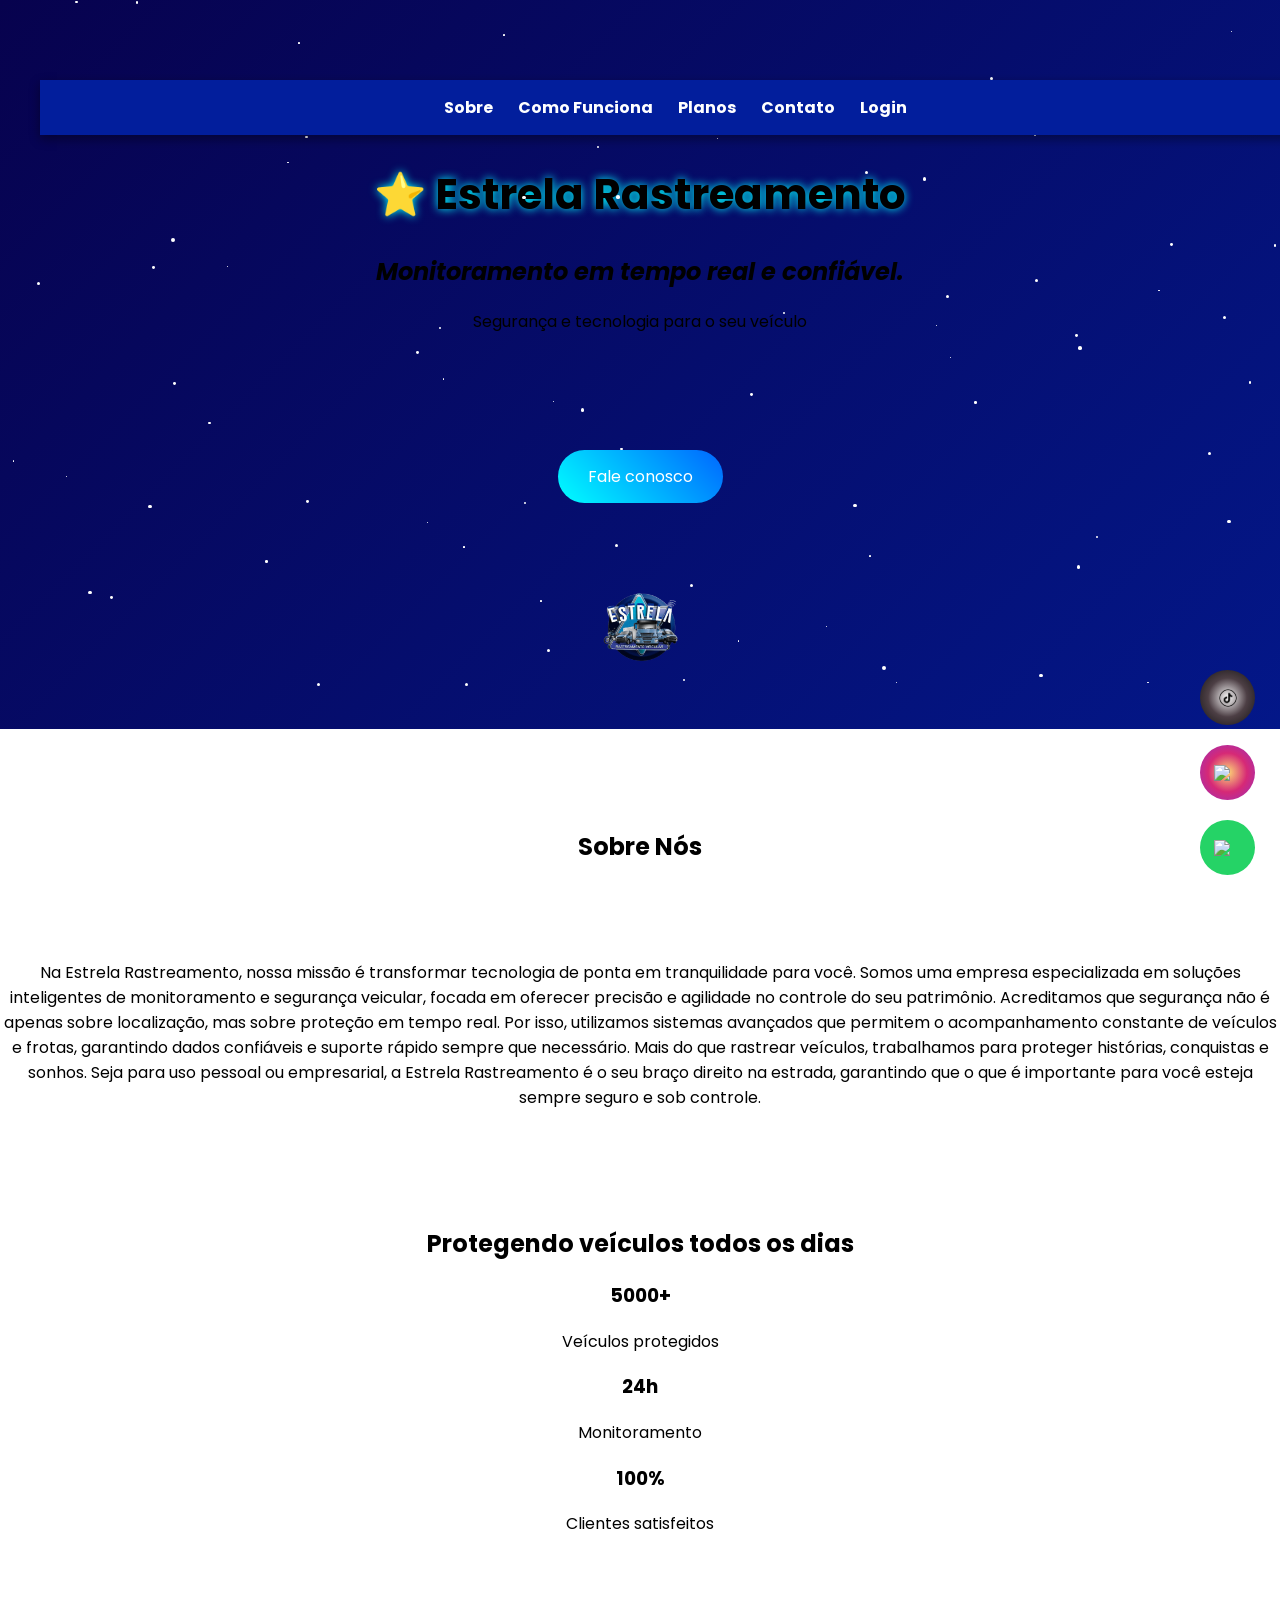
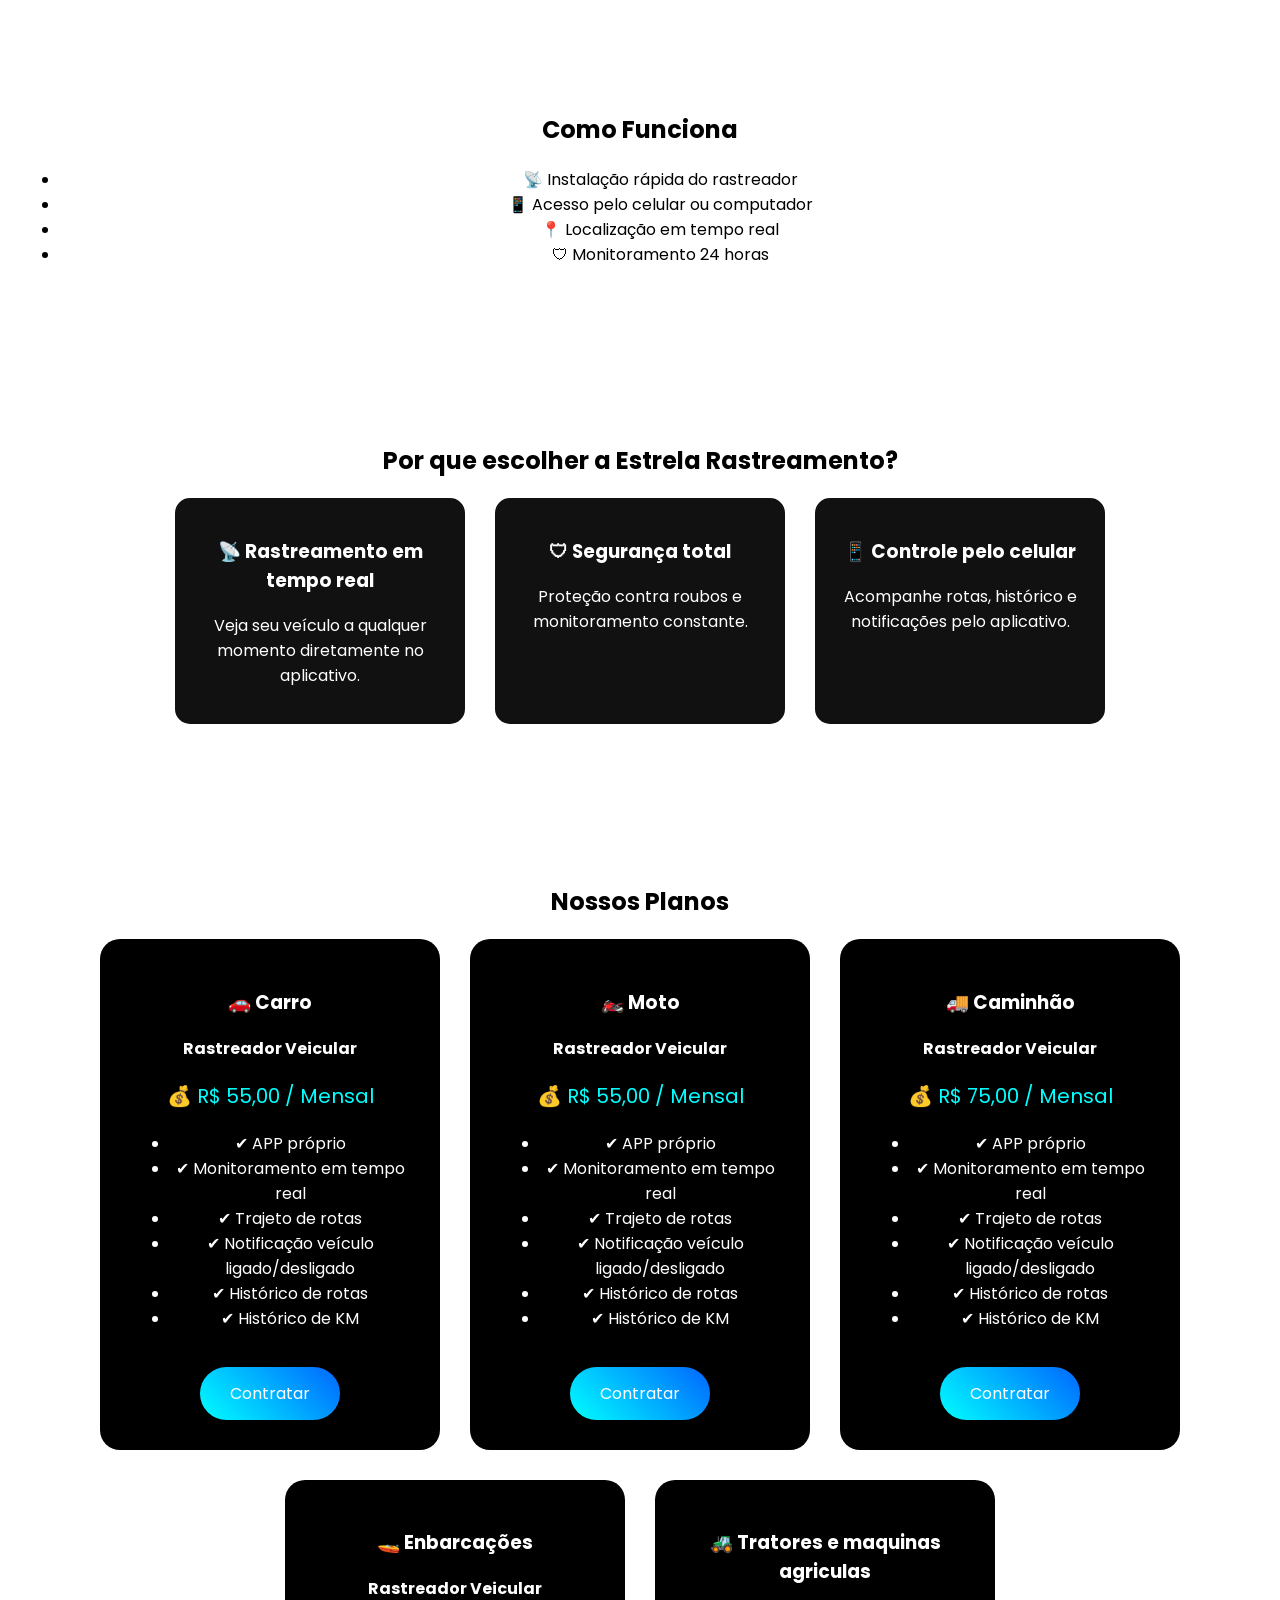
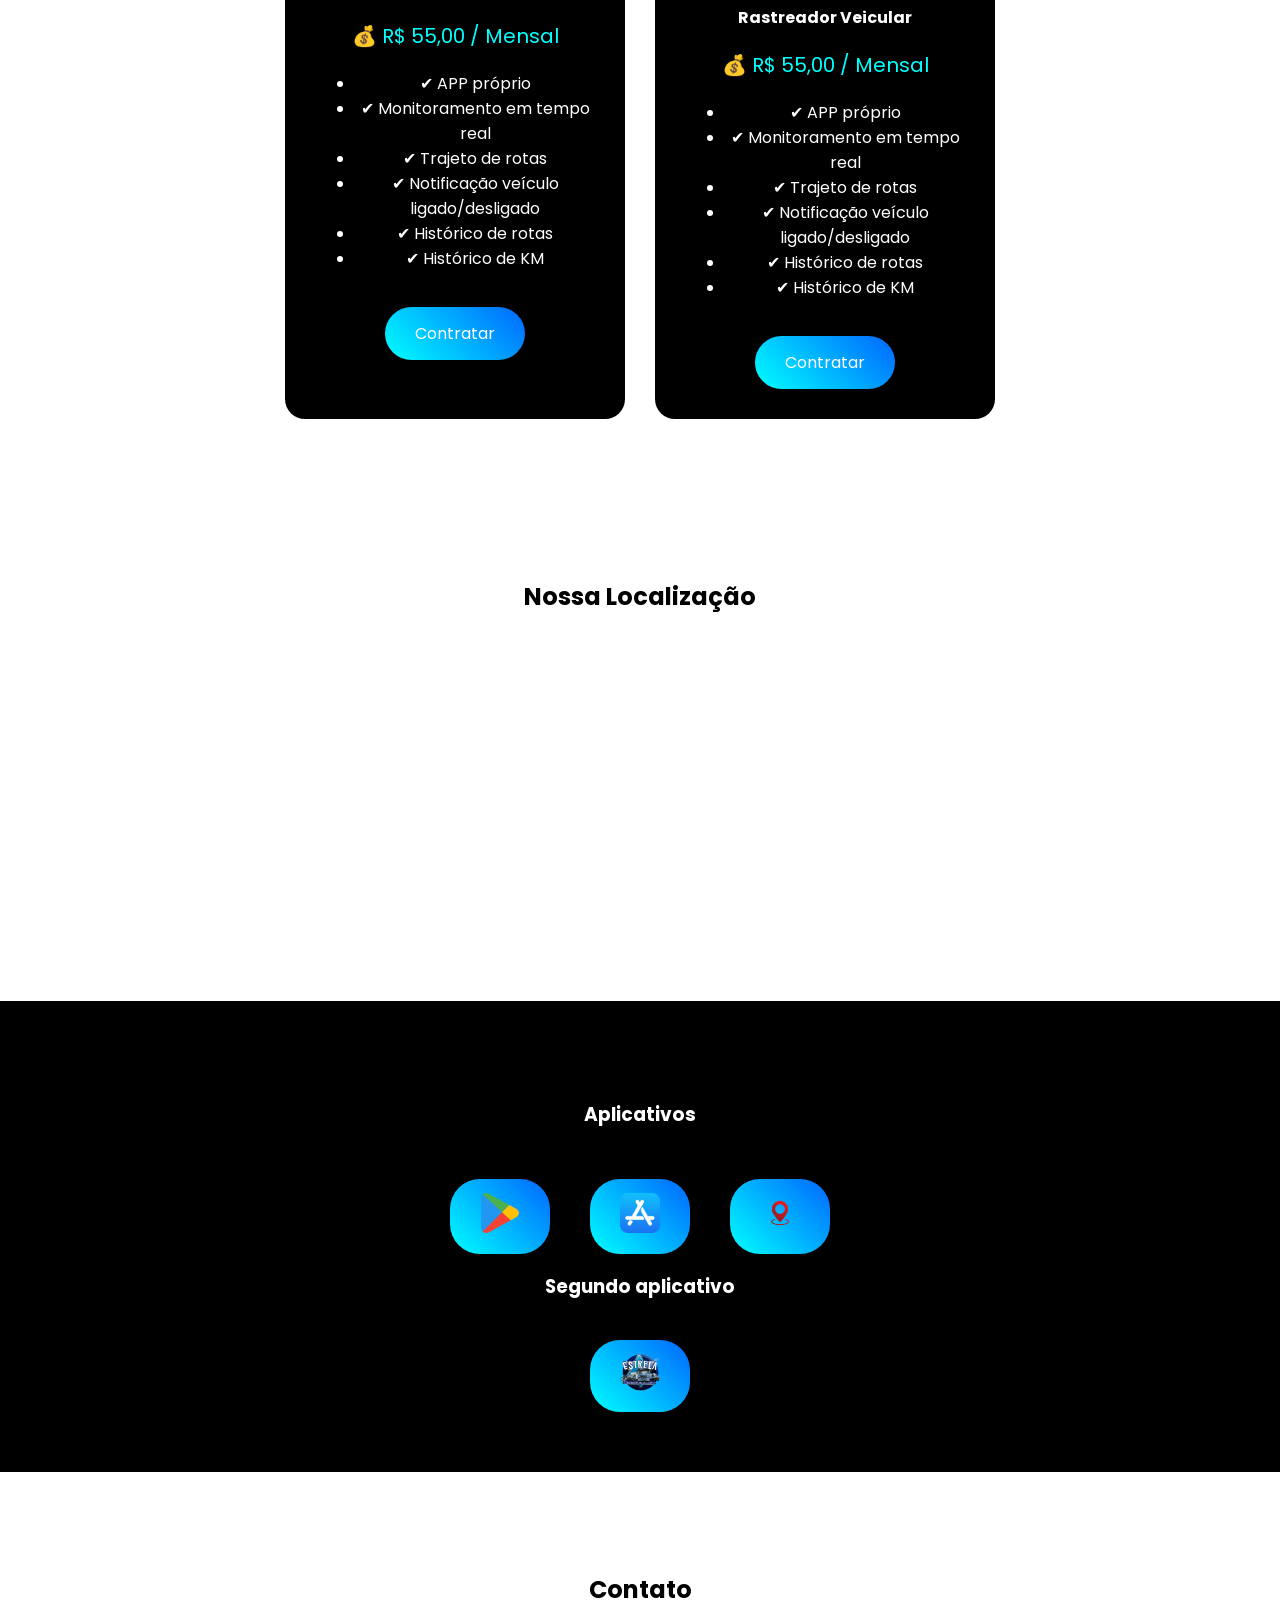
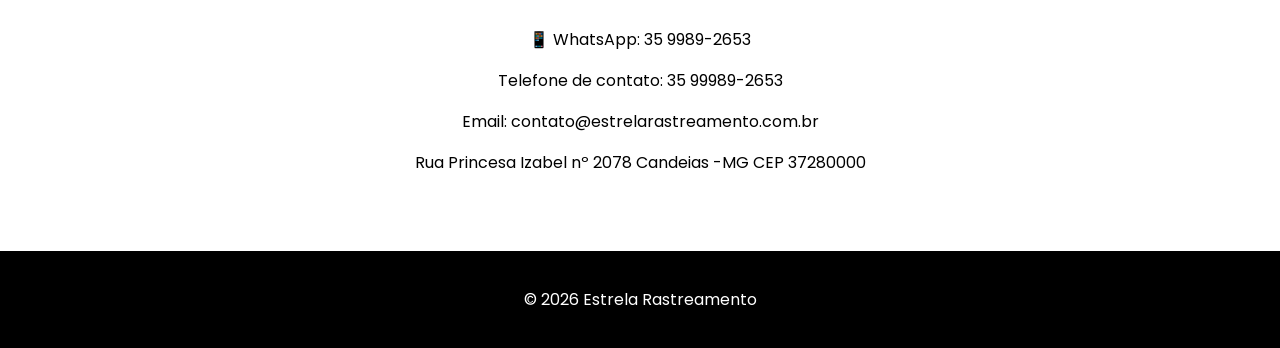
==== index.html @ 9734de7f "Initial commit" ====
<!DOCTYPE html>
<html lang="pt-br">
<head>
<meta charset="UTF-8">
<meta name="viewport" content="width=device-width, initial-scale=1.0">

<title>Estrela Rastreamento</title>

<meta name="description" content="Rastreamento veicular com monitoramento em tempo real para carros e motos. Segurança e tecnologia para seu veículo.">

<link rel="stylesheet" href="../css/style.css">

<link href="https://fonts.googleapis.com/css2?family=Poppins:wght@300;400;600&display=swap" rel="stylesheet">

<script defer src="../js/Script.js"></script>

</head>

<body>


<header>

<div class="stars"></div>

<nav class="menu">
<a href="#sobre">Sobre</a>
<a href="#funciona">Como Funciona</a>
<a href="#planos">Planos</a>
<a href="#contato">Contato</a>
<a href="../pages/login.html" class="btn-login">Login</a>
</nav>

<h1>⭐ Estrela Rastreamento</h1>

<div id="comentario" class="comentario"></div>
<p>Segurança e tecnologia para o seu veículo</p>
<section>
    <a href="https://wa.me/553599892653" target="_blank" class="btn">Fale conosco</a>
</section>
<img src="../imagens/logo (1).png" class="logo-img">



</header>

<section class="fade" id="sobre">
<h2>Sobre Nós</h2>
</section>



<p>
Na Estrela Rastreamento, nossa missão é transformar tecnologia de ponta em tranquilidade para você. Somos uma empresa especializada em soluções inteligentes de monitoramento e segurança veicular, focada em oferecer precisão e agilidade no controle do seu patrimônio.

Acreditamos que segurança não é apenas sobre localização, mas sobre proteção em tempo real. Por isso, utilizamos sistemas avançados que permitem o acompanhamento constante de veículos e frotas, garantindo dados confiáveis e suporte rápido sempre que necessário.

Mais do que rastrear veículos, trabalhamos para proteger histórias, conquistas e sonhos. Seja para uso pessoal ou empresarial, a Estrela Rastreamento é o seu braço direito na estrada, garantindo que o que é importante para você esteja sempre seguro e sob controle.
</p>

</section>

<section class="numeros">
<h2>Protegendo veículos todos os dias</h2>

<div class="stats">

<div>
<h3>5000+</h3>
<p>Veículos protegidos</p>
</div>

<div>
<h3>24h</h3>
<p>Monitoramento</p>
</div>

<div>
<h3>100%</h3>
<p>Clientes satisfeitos</p>
</div>

</div>
</section>

<section class="fade" id="funciona">

<h2>Como Funciona</h2>

<ul>
<li>📡 Instalação rápida do rastreador</li>
<li>📱 Acesso pelo celular ou computador</li>
<li>📍 Localização em tempo real</li>
<li>🛡 Monitoramento 24 horas</li>
</ul>

</section>


<section class="fade">

<h2>Por que escolher a Estrela Rastreamento?</h2>

<div class="vantagens">

<div class="vantagem">
<h3>📡 Rastreamento em tempo real</h3>
<p>Veja seu veículo a qualquer momento diretamente no aplicativo.</p>
</div>

<div class="vantagem">
<h3>🛡 Segurança total</h3>
<p>Proteção contra roubos e monitoramento constante.</p>
</div>

<div class="vantagem">
<h3>📱 Controle pelo celular</h3>
<p>Acompanhe rotas, histórico e notificações pelo aplicativo.</p>
</div>

</div>

</section>


<section class="fade" id="planos">

<h2>Nossos Planos</h2>

<div class="planos-container">

<div class="plano">

<h3>🚗 Carro</h3>

<p><b>Rastreador Veicular</b></p>

<p class="preco">💰 R$ 55,00 / Mensal</p>

<ul>
<li>✔ APP próprio</li>
<li>✔ Monitoramento em tempo real</li>
<li>✔ Trajeto de rotas</li>
<li>✔ Notificação veículo ligado/desligado</li>
<li>✔ Histórico de rotas</li>
<li>✔ Histórico de KM</li>
</ul>

<a href="https://wa.me/553599892653" target="_blank" class="btn">Contratar</a>

</div>


<div class="plano">

<h3>🏍️ Moto</h3>

<p><b>Rastreador Veicular</b></p>

<p class="preco">💰 R$ 55,00 / Mensal</p>

<ul>
<li>✔ APP próprio</li>
<li>✔ Monitoramento em tempo real</li>
<li>✔ Trajeto de rotas</li>
<li>✔ Notificação veículo ligado/desligado</li>
<li>✔ Histórico de rotas</li>
<li>✔ Histórico de KM</li>
</ul>

<a href="https://wa.me/553599892653" target="_blank" class="btn">Contratar</a>

</div>

<div class="plano">

<h3>🚚 Caminhão</h3>

<p><b>Rastreador Veicular</b></p>

<p class="preco">💰 R$ 75,00 / Mensal</p>

<ul>
<li>✔ APP próprio</li>
<li>✔ Monitoramento em tempo real</li>
<li>✔ Trajeto de rotas</li>
<li>✔ Notificação veículo ligado/desligado</li>
<li>✔ Histórico de rotas</li>
<li>✔ Histórico de KM</li>
</ul>

<a href="https://wa.me/553599892653" target="_blank" class="btn">Contratar</a>

</div>
<div class="plano">

<h3>🚤 Enbarcações</h3>

<p><b>Rastreador Veicular</b></p>

<p class="preco">💰 R$ 55,00 / Mensal</p>

<ul>
<li>✔ APP próprio</li>
<li>✔ Monitoramento em tempo real</li>
<li>✔ Trajeto de rotas</li>
<li>✔ Notificação veículo ligado/desligado</li>
<li>✔ Histórico de rotas</li>
<li>✔ Histórico de KM</li>
</ul>

<a href="https://wa.me/553599892653" target="_blank" class="btn">Contratar</a>

</div>

<div class="plano">

<h3>🚜 Tratores e maquinas agriculas</h3>

<p><b>Rastreador Veicular</b></p>

<p class="preco">💰 R$ 55,00 / Mensal</p>

<ul>
<li>✔ APP próprio</li>
<li>✔ Monitoramento em tempo real</li>
<li>✔ Trajeto de rotas</li>
<li>✔ Notificação veículo ligado/desligado</li>
<li>✔ Histórico de rotas</li>
<li>✔ Histórico de KM</li>
</ul>

<a href="https://wa.me/553599892653" target="_blank" class="btn">Contratar</a>

</div>

</div>

</section>


<section class="fade">

<h2>Nossa Localização</h2>

<iframe src="https://www.google.com/maps?q=Rua+Princesa+Isabel+2078+bairro+São+Geraldo+Candeias+MG&output=embed"></iframe>
</section>
<section class="apps" class="btn">
    <h3>Aplicativos</h3>

    <div class="apps-logos">
        <a href="https://play.google.com/store/apps/details?id=org1.estrelarastreamento.br&pcampaignid=web_share&pli=1" target="_blank" class="btn">
            <img src="../imagens/google-play (1).png" alt="play" class="logoPlay">
        </a>

        <a href="https://apps.apple.com/br/app/estrela-rastreamento-veicular/id6468897783" target="_blank" class="btn">
            <img src="../imagens/App_Store_(iOS).svg.png" alt="apple" class="logoPlay">
        </a>
        <a href="https://estrelaveicular.com.br/objects" target="_blank" class="btn">
            <img src="../imagens/loc.png" alt="logoEstrela" class="logoPlay">
        </a>
    </div>
    <div class="apps_logos">
        <h3>Segundo aplicativo</h3>
        <a href="https://estrela.eifrastreamento.com.br/release.html" target="_blank" class="btn">
            <img src="../imagens/logo (1).png" alt="logoEstrela" class="logoPlay">
        </a>
        </div>

</section>




<section class="fade" id="contato">

<h2>Contato</h2>

<p>📱 WhatsApp: 35 9989-2653</p>
<p>Telefone de contato: 35 99989-2653</p>
<p>Email: contato@estrelarastreamento.com.br</p>
<p>Rua Princesa Izabel nº 2078 Candeias -MG CEP 37280000</p>

</section>


<footer>

<p>© 2026 Estrela Rastreamento</p>

</footer>

<a href="https://wa.me/553599892653" class="whatsapp-float">
<img src="https://cdn-icons-png.flaticon.com/512/733/733585.png" class="social-icon">
</a>

<a href="https://instagram.com/estrelarastreamento" class="instagram-float">
<img src="https://cdn-icons-png.flaticon.com/512/2111/2111463.png" class="social-icon">
</a>
  <a href="https://www.tiktok.com/@estrela.rastreame?_r=1&_t=ZS-94hVkAuVtrM" class="tiktok-float">
            <img src="../imagens/tiktok.png" class="social-icon">
        </a>


</body>

</html>
---- css/style.css ----
body{
font-family:'Poppins',sans-serif;
margin:0;
background:#ffffff;
color:rgb(0, 0, 0);
text-align:center;
}

header{
  padding:60px 20px;
  background:linear-gradient(-45deg,#00ffff,#0361cc,#021e9c,#07024e);
  background-size:400% 400%;
  animation:gradientMove 8s ease infinite;
  position:relative;
  overflow:hidden;
}

@keyframes gradientMove{
0%{background-position:0% 50%}
50%{background-position:100% 50%}
100%{background-position:0% 50%}
}

h1{
font-size:42px;
text-shadow:0 0 10px #00ffff;
}

/* parte do menu */
.menu {
    position: relative !important; /* Força a sair do modo fixo */
    display: flex;
    justify-content: center;
    margin: 20px auto;
    top: 0;
    z-index: 10;


     background-color: #021e9c; 
    box-shadow: 0 4px 10px rgba(0, 0, 0, 0.4); 
    margin: 0; 
}

.menu a{
color:white;
text-decoration:none;
font-weight:bold;
}

.menu a:hover{
color:#00ffff;
}

section{
padding:60px 20px;
}

/* perssonalização dos botões */
.btn {
  z-index: 1000;
  position: relative;
  background: linear-gradient(45deg,#00ffff,#0066ff);
  padding: 14px 30px;
  border-radius: 30px;
  text-decoration: none;
  color: white;
  display: inline-block;
  margin-top: 20px;
  transition: 0.3s;
}

.btn:hover{
transform:scale(1.1);
box-shadow:0 0 15px #00ffff;
}

/* parte dos planos */
.planos-container{
display:flex;
justify-content:center;
gap:30px;
flex-wrap:wrap;
}

.plano{
background:#000000;
color:rgb(255, 255, 255);
animation:gradientMove1 8s ease infinite;
padding:30px;
border-radius:20px;
width:280px;
transition:0.4s;
position:relative;
overflow:hidden; 

}

.plano:hover{
transform:translateY(-10px);
box-shadow:0 0 20px #00ffff;
}

.preco{
font-size:20px;
color:#00ffff;
}

/* vantagens estilização em blocos pra ficar bunitin */
.vantagens{
color:rgb(255, 255, 255);
display:flex;
justify-content:center;
gap:30px;
flex-wrap:wrap;
}

.vantagem{
width:250px;
background:#111;
padding:20px;
border-radius:15px;
transition:0.3s;
}

.vantagem:hover{
transform:scale(1.05);
box-shadow:0 0 15px #00ffff;
}

iframe{
width:90%;
height:300px;
border-radius:20px;
border:none;
}

footer{
background:#000;
color:white;
padding:20px;
text-align:center;
position: relative;
z-index: 1;
}

.fade {
  opacity: 0;
  transform: translateY(40px);
  transition: opacity 1s ease-out, transform 1s ease-out;
}

.fade.show {
  opacity: 1;
  transform: translateY(0);
}

section {
  padding-top: 80px;
}

/* estrelas */

.stars{
position:absolute;
width:100%;
height:100%;
top:0;
left:0;
}

.star{
position:absolute;
width:3px;
height:3px;
background:white;
border-radius:50%;
animation:twinkle 2s infinite alternate;
}

@keyframes twinkle{
from{opacity:0.3}
to{opacity:1}
}


/* botões flutuantes das logos de redes sociais */

.whatsapp-float{
position: fixed;
bottom: 25px;
right: 25px;
width: 55px;
height: 55px;
border-radius: 50%;
background:#25D366;
display:flex;
align-items:center;
justify-content:center;
animation:pulse 2s infinite;
z-index: 99999;
}

.instagram-float{
position: fixed;
bottom: 100px;
right: 25px;
width: 55px;
height: 55px;
border-radius:50%;
background: radial-gradient(circle,#feda75,#d62976,#962fbf);
display:flex;
align-items:center;
justify-content:center;
animation:pulsey 2s infinite;
z-index: 99999;
}

.tiktok-float{
position: fixed;
bottom: 175px;
right: 25px;
width: 55px;
height: 55px;
border-radius:50%;
background: radial-gradient(circle,#fafafa,#4d3f45,#111111);
display:flex;
align-items:center;
justify-content:center;
animation:pulseyt 2s infinite;
z-index: 99999;
}
.social-icon{
width: 28px;
overflow:visible;
}

@keyframes pulseyt{
0%{box-shadow:0 0 0 0 rgba(54, 56, 55, 0.7)}
70%{box-shadow:0 0 0 15px rgba(37,211,102,0)}
100%{box-shadow:0 0 0 0 rgba(37,211,102,0)}
}

@keyframes pulse{
0%{box-shadow:0 0 0 0 rgba(37,211,102,0.7)}
70%{box-shadow:0 0 0 15px rgba(37,211,102,0)}
100%{box-shadow:0 0 0 0 rgba(37,211,102,0)}
}

@keyframes pulsey{
0%{box-shadow:0 0 0 0 rgba(205,37,211,0.7)}
70%{box-shadow:0 0 0 15px rgba(205,37,211,0)}
100%{box-shadow:0 0 0 0 rgba(205,37,211,0)}
}

@media(max-width:768px){

.planos-container{
flex-direction:column;
align-items:center;
}

.vantagens{
flex-direction:column;
align-items:center;
}

}
html{
scroll-behavior:smooth;
}
.menu{
display:flex;
justify-content:center;
gap:25px;
margin:20px;

position:fixed;
top:0;
left:0;
width:100%;

padding:15px;

z-index:1000;
}

.logo-img{
width:75px;
margin-top:30px;
animation:floatCar 4s ease-in-out infinite;
}

@keyframes floatCar{
0%{transform:translateY(0)}
50%{transform:translateY(-10px)}
100%{transform:translateY(0)}
}

/* Este é um comentário no CSS */
.btn {
  background: linear-gradient(45deg,#00ffff,#0066ff);
  padding: 14px 30px;
}
.comentario {
  font-size: 24px;
  color: #000000;
  font-weight: bold;
  text-align: center;
  font-style: italic;
  margin: 20px auto;
  max-width: 600px;
  transition: opacity 0.5s ease;
  animation: pulseText 2s infinite alternate;
}

@keyframes pulseText {
  0% {
    text-shadow: 
      0 0 5px #00ffff,
      0 0 10px #00ffff,
      0 0 15px #00ffff;
  }
  50% {
    text-shadow: 
      0 0 10px #00ffff,
      0 0 20px #00ffff,
      0 0 30px #00ffff;
  }
  100% {
    text-shadow: 
      0 0 5px #00ffff,
      0 0 10px #00ffff,
      0 0 15px #00ffff;
  }
}

/* estilização dos links dos aplicativo e links */
.apps{
  text-align: center;
  background:#000000;
  width: auto;
  right: 2000px;
  color: #ffffff;
}
.apps-logos{
    display: flex;
    justify-content: center;
    align-items: center;
    gap: 40px;
    margin-top: 30px;
}

.logoPlay{
    width: 40px;
    transition: 0.3s;
}

.logoPlay:hover{
    transform: scale(1.1);
}

/* =========================================
   ESTILOS DO PAINEL ADMINISTRATIVO GERAÇÂO DE BOLETOS
   ========================================= */

.form-admin {
    display: flex;
    flex-direction: column;
    gap: 15px;
    max-width: 400px;
    margin: 0 auto;
}

.form-admin label {
    font-weight: 600;
    color: #003366;
    margin-bottom: -10px; /* Aproxima o texto da caixa */
}

.form-admin input, .form-admin select {
    padding: 12px;
    border: 1px solid #ccc;
    border-radius: 5px;
    font-family: 'Poppins', sans-serif;
    font-size: 1rem;
}

.btn-gerar {
    background-color: #003366; 
    color: white;
    padding: 15px;
    border: none;
    border-radius: 5px;
    cursor: pointer;
    font-weight: bold;
    font-size: 1.1rem;
    transition: 0.3s;
    margin-top: 10px;
}

.btn-gerar:hover { 
    background-color: #002244; 
}
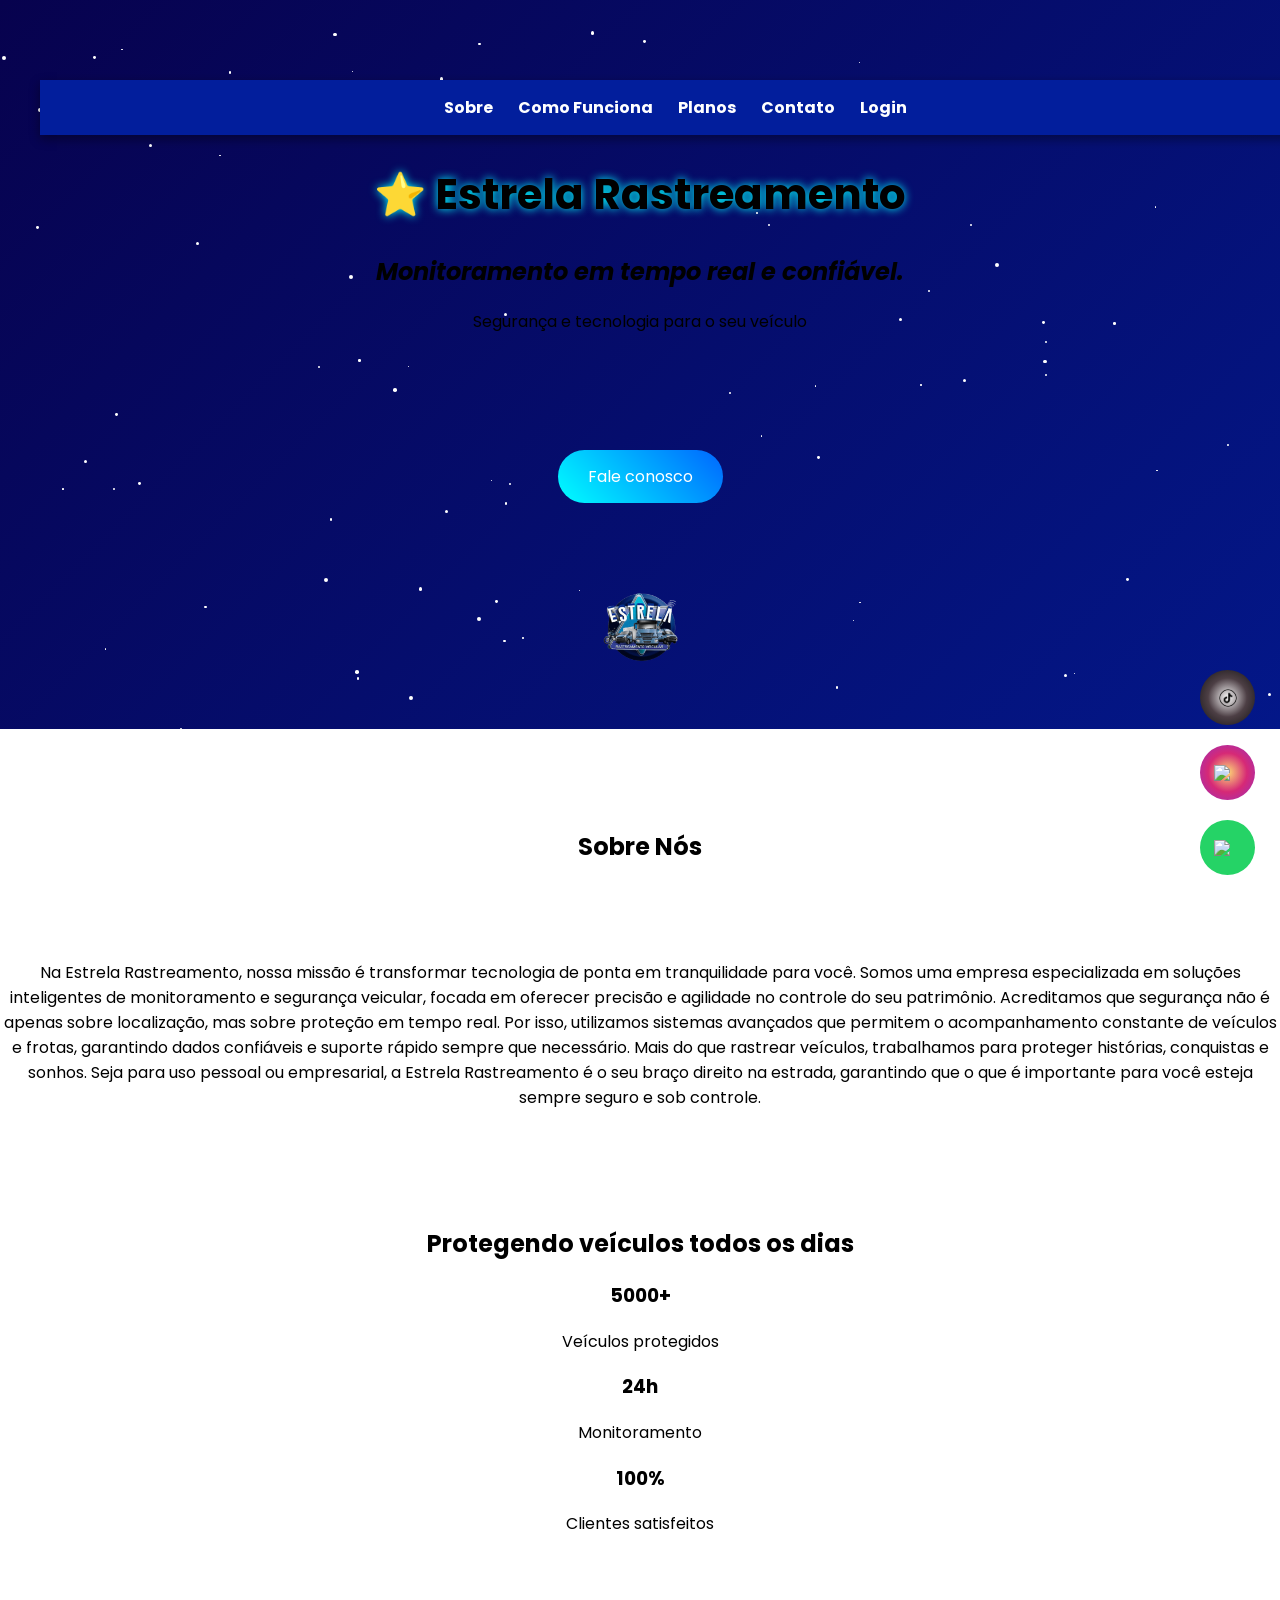
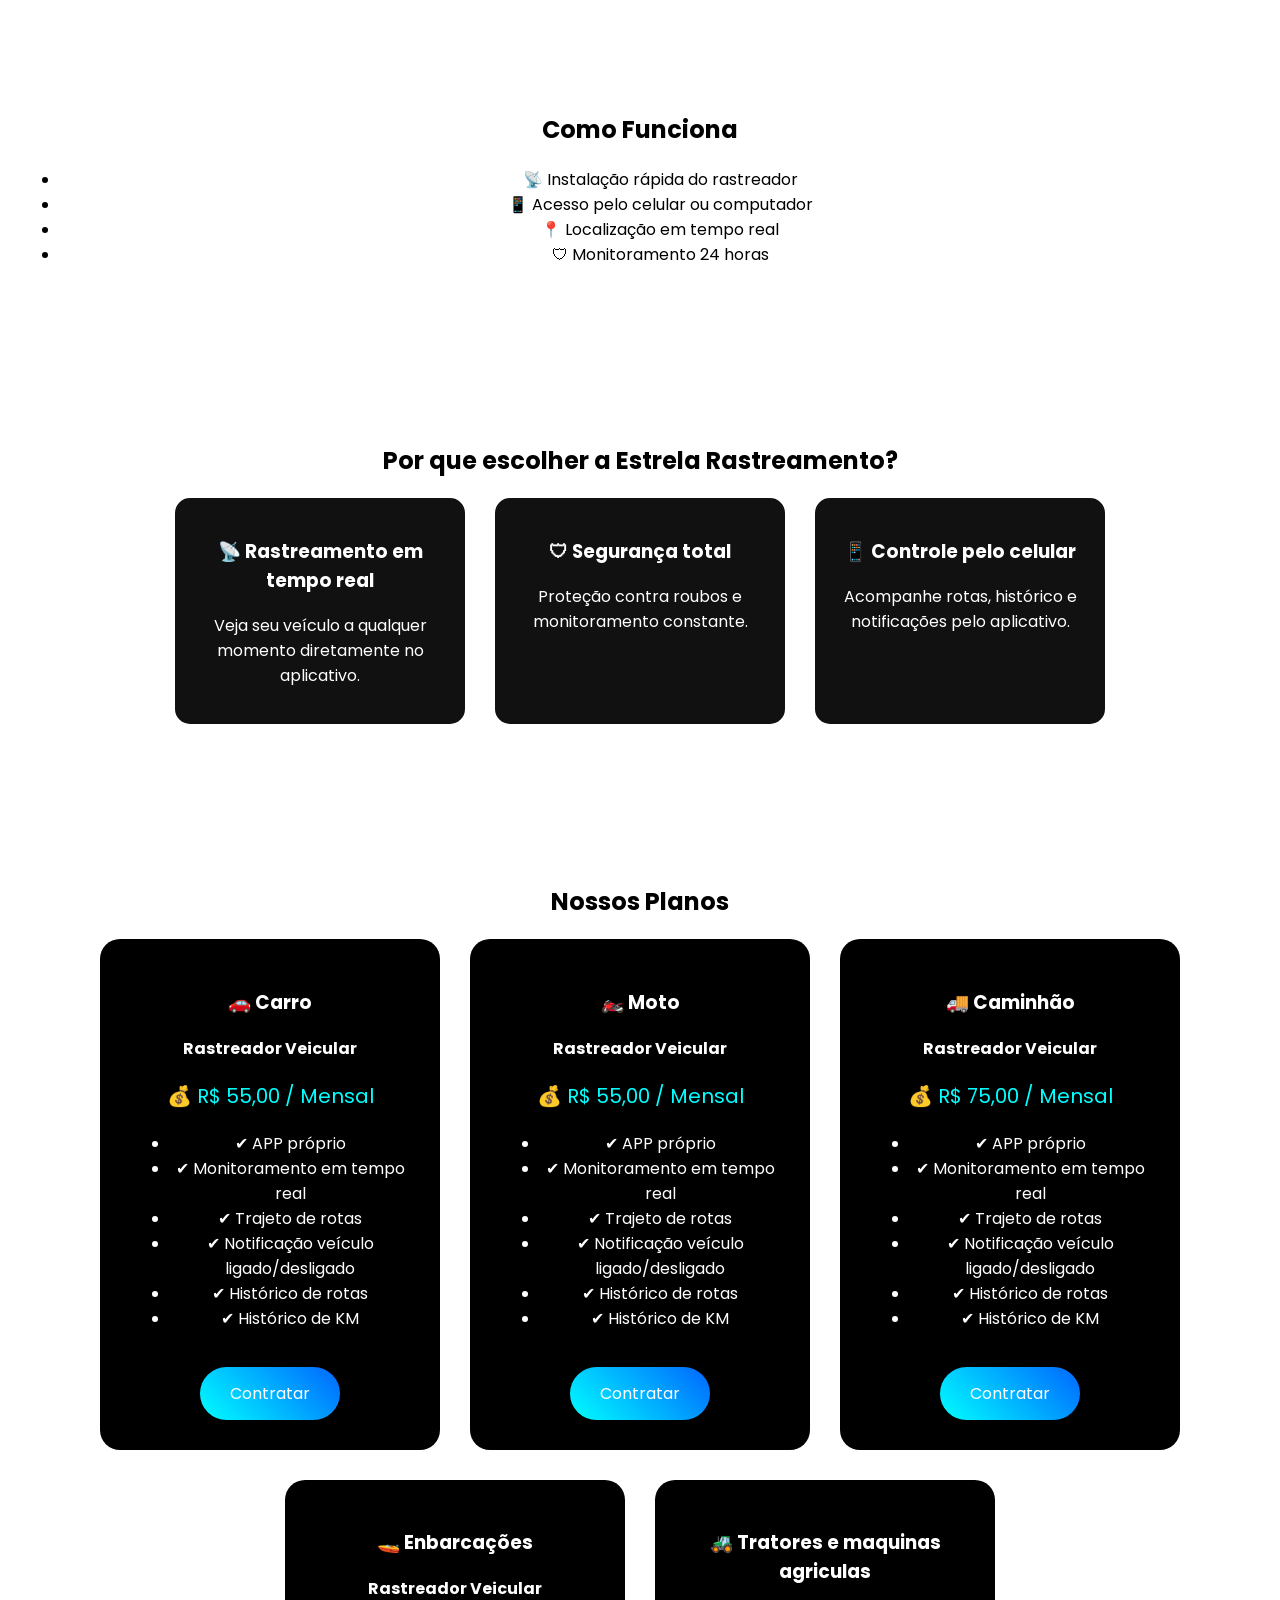
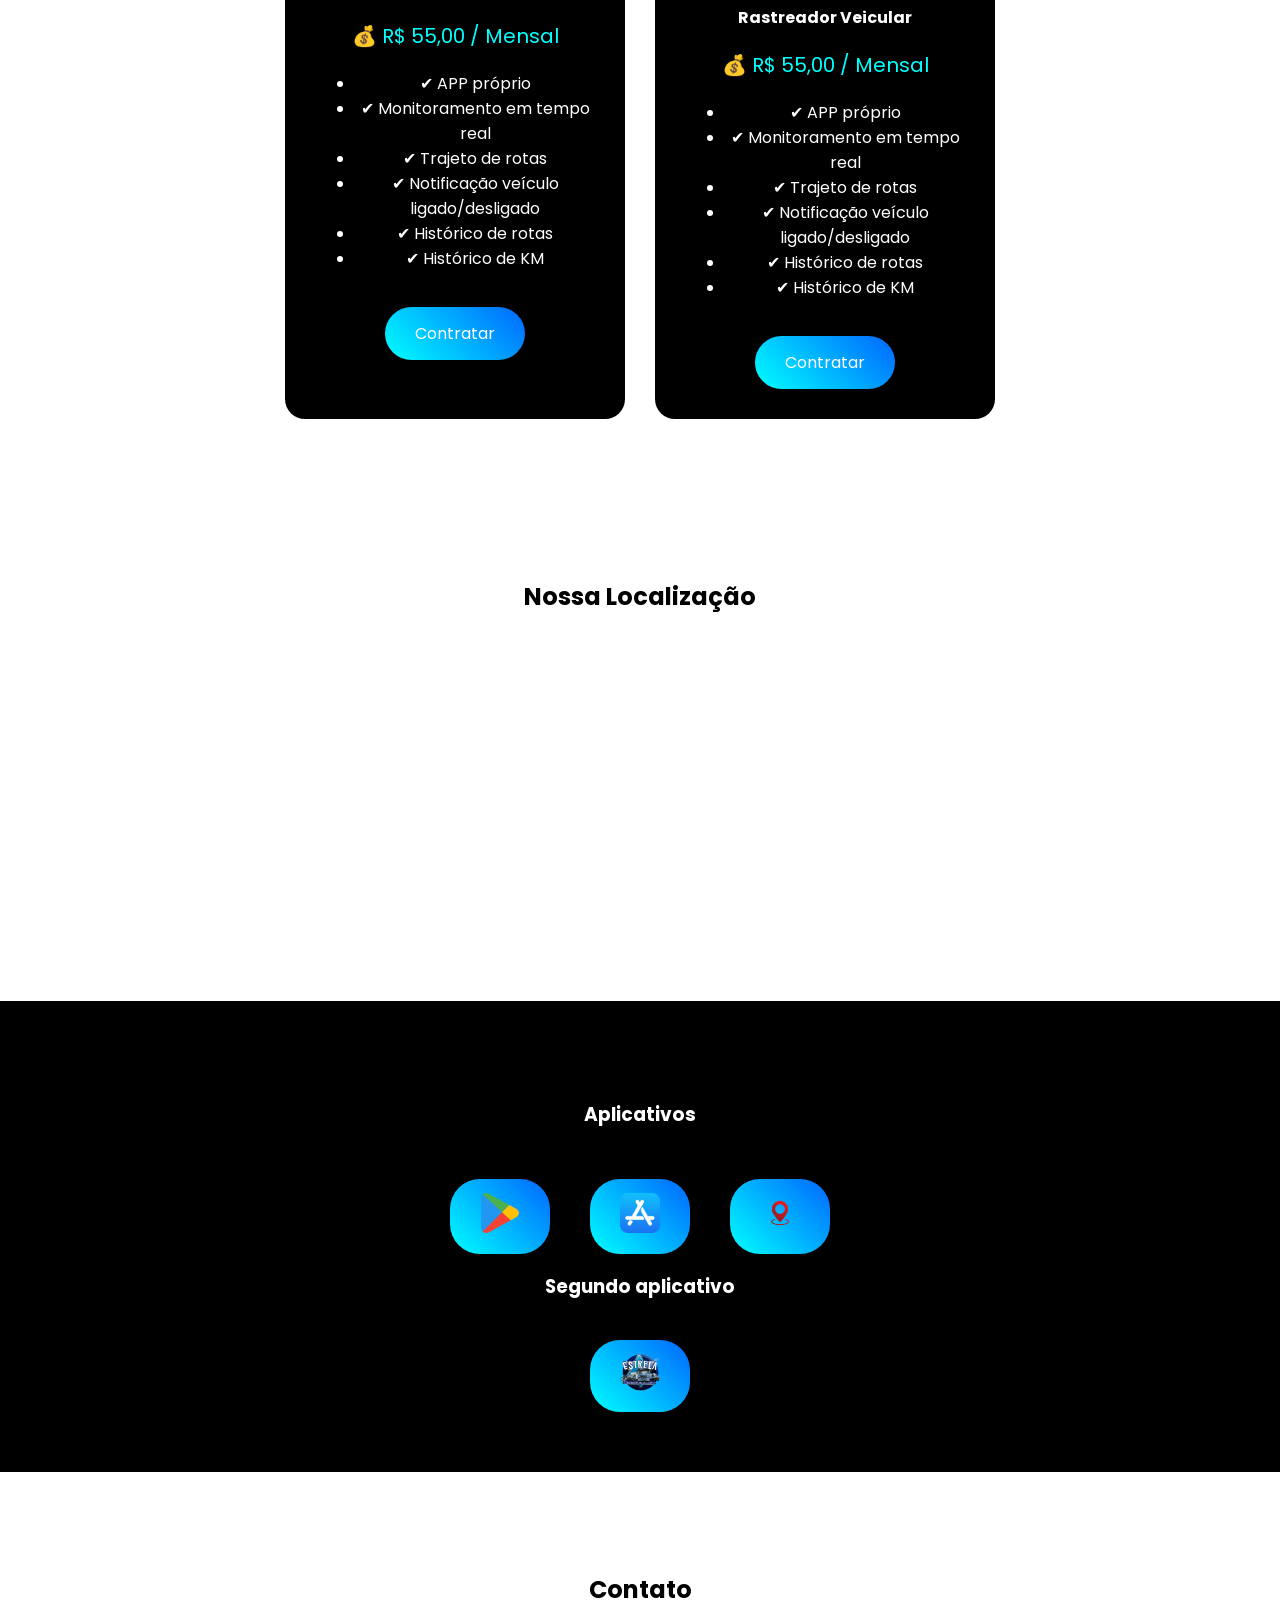
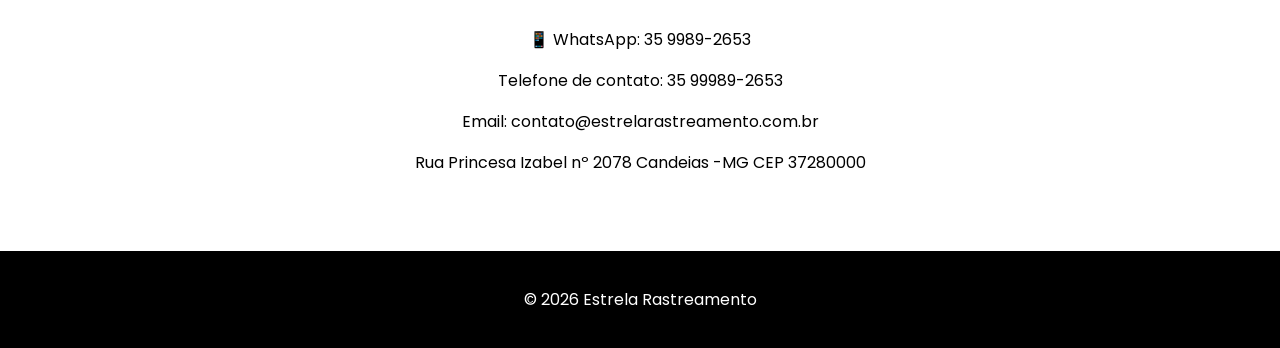
==== commit e7f0f96d: "Add files via upload" ====
--- a/index.html
+++ b/index.html
@@ -1,307 +1,307 @@
-<!DOCTYPE html>
-<html lang="pt-br">
-<head>
-<meta charset="UTF-8">
-<meta name="viewport" content="width=device-width, initial-scale=1.0">
-
-<title>Estrela Rastreamento</title>
-
-<meta name="description" content="Rastreamento veicular com monitoramento em tempo real para carros e motos. Segurança e tecnologia para seu veículo.">
-
-<link rel="stylesheet" href="../css/style.css">
-
-<link href="https://fonts.googleapis.com/css2?family=Poppins:wght@300;400;600&display=swap" rel="stylesheet">
-
-<script defer src="../js/Script.js"></script>
-
-</head>
-
-<body>
-
-
-<header>
-
-<div class="stars"></div>
-
-<nav class="menu">
-<a href="#sobre">Sobre</a>
-<a href="#funciona">Como Funciona</a>
-<a href="#planos">Planos</a>
-<a href="#contato">Contato</a>
-<a href="../pages/login.html" class="btn-login">Login</a>
-</nav>
-
-<h1>⭐ Estrela Rastreamento</h1>
-
-<div id="comentario" class="comentario"></div>
-<p>Segurança e tecnologia para o seu veículo</p>
-<section>
-    <a href="https://wa.me/553599892653" target="_blank" class="btn">Fale conosco</a>
-</section>
-<img src="../imagens/logo (1).png" class="logo-img">
-
-
-
-</header>
-
-<section class="fade" id="sobre">
-<h2>Sobre Nós</h2>
-</section>
-
-
-
-<p>
-Na Estrela Rastreamento, nossa missão é transformar tecnologia de ponta em tranquilidade para você. Somos uma empresa especializada em soluções inteligentes de monitoramento e segurança veicular, focada em oferecer precisão e agilidade no controle do seu patrimônio.
-
-Acreditamos que segurança não é apenas sobre localização, mas sobre proteção em tempo real. Por isso, utilizamos sistemas avançados que permitem o acompanhamento constante de veículos e frotas, garantindo dados confiáveis e suporte rápido sempre que necessário.
-
-Mais do que rastrear veículos, trabalhamos para proteger histórias, conquistas e sonhos. Seja para uso pessoal ou empresarial, a Estrela Rastreamento é o seu braço direito na estrada, garantindo que o que é importante para você esteja sempre seguro e sob controle.
-</p>
-
-</section>
-
-<section class="numeros">
-<h2>Protegendo veículos todos os dias</h2>
-
-<div class="stats">
-
-<div>
-<h3>5000+</h3>
-<p>Veículos protegidos</p>
-</div>
-
-<div>
-<h3>24h</h3>
-<p>Monitoramento</p>
-</div>
-
-<div>
-<h3>100%</h3>
-<p>Clientes satisfeitos</p>
-</div>
-
-</div>
-</section>
-
-<section class="fade" id="funciona">
-
-<h2>Como Funciona</h2>
-
-<ul>
-<li>📡 Instalação rápida do rastreador</li>
-<li>📱 Acesso pelo celular ou computador</li>
-<li>📍 Localização em tempo real</li>
-<li>🛡 Monitoramento 24 horas</li>
-</ul>
-
-</section>
-
-
-<section class="fade">
-
-<h2>Por que escolher a Estrela Rastreamento?</h2>
-
-<div class="vantagens">
-
-<div class="vantagem">
-<h3>📡 Rastreamento em tempo real</h3>
-<p>Veja seu veículo a qualquer momento diretamente no aplicativo.</p>
-</div>
-
-<div class="vantagem">
-<h3>🛡 Segurança total</h3>
-<p>Proteção contra roubos e monitoramento constante.</p>
-</div>
-
-<div class="vantagem">
-<h3>📱 Controle pelo celular</h3>
-<p>Acompanhe rotas, histórico e notificações pelo aplicativo.</p>
-</div>
-
-</div>
-
-</section>
-
-
-<section class="fade" id="planos">
-
-<h2>Nossos Planos</h2>
-
-<div class="planos-container">
-
-<div class="plano">
-
-<h3>🚗 Carro</h3>
-
-<p><b>Rastreador Veicular</b></p>
-
-<p class="preco">💰 R$ 55,00 / Mensal</p>
-
-<ul>
-<li>✔ APP próprio</li>
-<li>✔ Monitoramento em tempo real</li>
-<li>✔ Trajeto de rotas</li>
-<li>✔ Notificação veículo ligado/desligado</li>
-<li>✔ Histórico de rotas</li>
-<li>✔ Histórico de KM</li>
-</ul>
-
-<a href="https://wa.me/553599892653" target="_blank" class="btn">Contratar</a>
-
-</div>
-
-
-<div class="plano">
-
-<h3>🏍️ Moto</h3>
-
-<p><b>Rastreador Veicular</b></p>
-
-<p class="preco">💰 R$ 55,00 / Mensal</p>
-
-<ul>
-<li>✔ APP próprio</li>
-<li>✔ Monitoramento em tempo real</li>
-<li>✔ Trajeto de rotas</li>
-<li>✔ Notificação veículo ligado/desligado</li>
-<li>✔ Histórico de rotas</li>
-<li>✔ Histórico de KM</li>
-</ul>
-
-<a href="https://wa.me/553599892653" target="_blank" class="btn">Contratar</a>
-
-</div>
-
-<div class="plano">
-
-<h3>🚚 Caminhão</h3>
-
-<p><b>Rastreador Veicular</b></p>
-
-<p class="preco">💰 R$ 75,00 / Mensal</p>
-
-<ul>
-<li>✔ APP próprio</li>
-<li>✔ Monitoramento em tempo real</li>
-<li>✔ Trajeto de rotas</li>
-<li>✔ Notificação veículo ligado/desligado</li>
-<li>✔ Histórico de rotas</li>
-<li>✔ Histórico de KM</li>
-</ul>
-
-<a href="https://wa.me/553599892653" target="_blank" class="btn">Contratar</a>
-
-</div>
-<div class="plano">
-
-<h3>🚤 Enbarcações</h3>
-
-<p><b>Rastreador Veicular</b></p>
-
-<p class="preco">💰 R$ 55,00 / Mensal</p>
-
-<ul>
-<li>✔ APP próprio</li>
-<li>✔ Monitoramento em tempo real</li>
-<li>✔ Trajeto de rotas</li>
-<li>✔ Notificação veículo ligado/desligado</li>
-<li>✔ Histórico de rotas</li>
-<li>✔ Histórico de KM</li>
-</ul>
-
-<a href="https://wa.me/553599892653" target="_blank" class="btn">Contratar</a>
-
-</div>
-
-<div class="plano">
-
-<h3>🚜 Tratores e maquinas agriculas</h3>
-
-<p><b>Rastreador Veicular</b></p>
-
-<p class="preco">💰 R$ 55,00 / Mensal</p>
-
-<ul>
-<li>✔ APP próprio</li>
-<li>✔ Monitoramento em tempo real</li>
-<li>✔ Trajeto de rotas</li>
-<li>✔ Notificação veículo ligado/desligado</li>
-<li>✔ Histórico de rotas</li>
-<li>✔ Histórico de KM</li>
-</ul>
-
-<a href="https://wa.me/553599892653" target="_blank" class="btn">Contratar</a>
-
-</div>
-
-</div>
-
-</section>
-
-
-<section class="fade">
-
-<h2>Nossa Localização</h2>
-
-<iframe src="https://www.google.com/maps?q=Rua+Princesa+Isabel+2078+bairro+São+Geraldo+Candeias+MG&output=embed"></iframe>
-</section>
-<section class="apps" class="btn">
-    <h3>Aplicativos</h3>
-
-    <div class="apps-logos">
-        <a href="https://play.google.com/store/apps/details?id=org1.estrelarastreamento.br&pcampaignid=web_share&pli=1" target="_blank" class="btn">
-            <img src="../imagens/google-play (1).png" alt="play" class="logoPlay">
-        </a>
-
-        <a href="https://apps.apple.com/br/app/estrela-rastreamento-veicular/id6468897783" target="_blank" class="btn">
-            <img src="../imagens/App_Store_(iOS).svg.png" alt="apple" class="logoPlay">
-        </a>
-        <a href="https://estrelaveicular.com.br/objects" target="_blank" class="btn">
-            <img src="../imagens/loc.png" alt="logoEstrela" class="logoPlay">
-        </a>
-    </div>
-    <div class="apps_logos">
-        <h3>Segundo aplicativo</h3>
-        <a href="https://estrela.eifrastreamento.com.br/release.html" target="_blank" class="btn">
-            <img src="../imagens/logo (1).png" alt="logoEstrela" class="logoPlay">
-        </a>
-        </div>
-
-</section>
-
-
-
-
-<section class="fade" id="contato">
-
-<h2>Contato</h2>
-
-<p>📱 WhatsApp: 35 9989-2653</p>
-<p>Telefone de contato: 35 99989-2653</p>
-<p>Email: contato@estrelarastreamento.com.br</p>
-<p>Rua Princesa Izabel nº 2078 Candeias -MG CEP 37280000</p>
-
-</section>
-
-
-<footer>
-
-<p>© 2026 Estrela Rastreamento</p>
-
-</footer>
-
-<a href="https://wa.me/553599892653" class="whatsapp-float">
-<img src="https://cdn-icons-png.flaticon.com/512/733/733585.png" class="social-icon">
-</a>
-
-<a href="https://instagram.com/estrelarastreamento" class="instagram-float">
-<img src="https://cdn-icons-png.flaticon.com/512/2111/2111463.png" class="social-icon">
-</a>
-  <a href="https://www.tiktok.com/@estrela.rastreame?_r=1&_t=ZS-94hVkAuVtrM" class="tiktok-float">
-            <img src="../imagens/tiktok.png" class="social-icon">
-        </a>
-
-
-</body>
-
+<!DOCTYPE html>
+<html lang="pt-br">
+<head>
+<meta charset="UTF-8">
+<meta name="viewport" content="width=device-width, initial-scale=1.0">
+
+<title>Estrela Rastreamento</title>
+
+<meta name="description" content="Rastreamento veicular com monitoramento em tempo real para carros e motos. Segurança e tecnologia para seu veículo.">
+
+<link rel="stylesheet" href="../css/style.css">
+
+<link href="https://fonts.googleapis.com/css2?family=Poppins:wght@300;400;600&display=swap" rel="stylesheet">
+
+<script defer src="../js/Script.js"></script>
+
+</head>
+
+<body>
+
+
+<header>
+
+<div class="stars"></div>
+
+<nav class="menu">
+<a href="#sobre">Sobre</a>
+<a href="#funciona">Como Funciona</a>
+<a href="#planos">Planos</a>
+<a href="#contato">Contato</a>
+<a href="../pages/login.html" class="btn-login">Login</a>
+</nav>
+
+<h1>⭐ Estrela Rastreamento</h1>
+
+<div id="comentario" class="comentario"></div>
+<p>Segurança e tecnologia para o seu veículo</p>
+<section>
+    <a href="https://wa.me/553599892653" target="_blank" class="btn">Fale conosco</a>
+</section>
+<img src="../imagens/logo (1).png" class="logo-img">
+
+
+
+</header>
+
+<section class="fade" id="sobre">
+<h2>Sobre Nós</h2>
+</section>
+
+
+
+<p>
+Na Estrela Rastreamento, nossa missão é transformar tecnologia de ponta em tranquilidade para você. Somos uma empresa especializada em soluções inteligentes de monitoramento e segurança veicular, focada em oferecer precisão e agilidade no controle do seu patrimônio.
+
+Acreditamos que segurança não é apenas sobre localização, mas sobre proteção em tempo real. Por isso, utilizamos sistemas avançados que permitem o acompanhamento constante de veículos e frotas, garantindo dados confiáveis e suporte rápido sempre que necessário.
+
+Mais do que rastrear veículos, trabalhamos para proteger histórias, conquistas e sonhos. Seja para uso pessoal ou empresarial, a Estrela Rastreamento é o seu braço direito na estrada, garantindo que o que é importante para você esteja sempre seguro e sob controle.
+</p>
+
+</section>
+
+<section class="numeros">
+<h2>Protegendo veículos todos os dias</h2>
+
+<div class="stats">
+
+<div>
+<h3>5000+</h3>
+<p>Veículos protegidos</p>
+</div>
+
+<div>
+<h3>24h</h3>
+<p>Monitoramento</p>
+</div>
+
+<div>
+<h3>100%</h3>
+<p>Clientes satisfeitos</p>
+</div>
+
+</div>
+</section>
+
+<section class="fade" id="funciona">
+
+<h2>Como Funciona</h2>
+
+<ul>
+<li>📡 Instalação rápida do rastreador</li>
+<li>📱 Acesso pelo celular ou computador</li>
+<li>📍 Localização em tempo real</li>
+<li>🛡 Monitoramento 24 horas</li>
+</ul>
+
+</section>
+
+
+<section class="fade">
+
+<h2>Por que escolher a Estrela Rastreamento?</h2>
+
+<div class="vantagens">
+
+<div class="vantagem">
+<h3>📡 Rastreamento em tempo real</h3>
+<p>Veja seu veículo a qualquer momento diretamente no aplicativo.</p>
+</div>
+
+<div class="vantagem">
+<h3>🛡 Segurança total</h3>
+<p>Proteção contra roubos e monitoramento constante.</p>
+</div>
+
+<div class="vantagem">
+<h3>📱 Controle pelo celular</h3>
+<p>Acompanhe rotas, histórico e notificações pelo aplicativo.</p>
+</div>
+
+</div>
+
+</section>
+
+
+<section class="fade" id="planos">
+
+<h2>Nossos Planos</h2>
+
+<div class="planos-container">
+
+<div class="plano">
+
+<h3>🚗 Carro</h3>
+
+<p><b>Rastreador Veicular</b></p>
+
+<p class="preco">💰 R$ 55,00 / Mensal</p>
+
+<ul>
+<li>✔ APP próprio</li>
+<li>✔ Monitoramento em tempo real</li>
+<li>✔ Trajeto de rotas</li>
+<li>✔ Notificação veículo ligado/desligado</li>
+<li>✔ Histórico de rotas</li>
+<li>✔ Histórico de KM</li>
+</ul>
+
+<a href="https://wa.me/553599892653" target="_blank" class="btn">Contratar</a>
+
+</div>
+
+
+<div class="plano">
+
+<h3>🏍️ Moto</h3>
+
+<p><b>Rastreador Veicular</b></p>
+
+<p class="preco">💰 R$ 55,00 / Mensal</p>
+
+<ul>
+<li>✔ APP próprio</li>
+<li>✔ Monitoramento em tempo real</li>
+<li>✔ Trajeto de rotas</li>
+<li>✔ Notificação veículo ligado/desligado</li>
+<li>✔ Histórico de rotas</li>
+<li>✔ Histórico de KM</li>
+</ul>
+
+<a href="https://wa.me/553599892653" target="_blank" class="btn">Contratar</a>
+
+</div>
+
+<div class="plano">
+
+<h3>🚚 Caminhão</h3>
+
+<p><b>Rastreador Veicular</b></p>
+
+<p class="preco">💰 R$ 75,00 / Mensal</p>
+
+<ul>
+<li>✔ APP próprio</li>
+<li>✔ Monitoramento em tempo real</li>
+<li>✔ Trajeto de rotas</li>
+<li>✔ Notificação veículo ligado/desligado</li>
+<li>✔ Histórico de rotas</li>
+<li>✔ Histórico de KM</li>
+</ul>
+
+<a href="https://wa.me/553599892653" target="_blank" class="btn">Contratar</a>
+
+</div>
+<div class="plano">
+
+<h3>🚤 Enbarcações</h3>
+
+<p><b>Rastreador Veicular</b></p>
+
+<p class="preco">💰 R$ 55,00 / Mensal</p>
+
+<ul>
+<li>✔ APP próprio</li>
+<li>✔ Monitoramento em tempo real</li>
+<li>✔ Trajeto de rotas</li>
+<li>✔ Notificação veículo ligado/desligado</li>
+<li>✔ Histórico de rotas</li>
+<li>✔ Histórico de KM</li>
+</ul>
+
+<a href="https://wa.me/553599892653" target="_blank" class="btn">Contratar</a>
+
+</div>
+
+<div class="plano">
+
+<h3>🚜 Tratores e maquinas agriculas</h3>
+
+<p><b>Rastreador Veicular</b></p>
+
+<p class="preco">💰 R$ 55,00 / Mensal</p>
+
+<ul>
+<li>✔ APP próprio</li>
+<li>✔ Monitoramento em tempo real</li>
+<li>✔ Trajeto de rotas</li>
+<li>✔ Notificação veículo ligado/desligado</li>
+<li>✔ Histórico de rotas</li>
+<li>✔ Histórico de KM</li>
+</ul>
+
+<a href="https://wa.me/553599892653" target="_blank" class="btn">Contratar</a>
+
+</div>
+
+</div>
+
+</section>
+
+
+<section class="fade">
+
+<h2>Nossa Localização</h2>
+
+<iframe src="https://www.google.com/maps?q=Rua+Princesa+Isabel+2078+bairro+São+Geraldo+Candeias+MG&output=embed"></iframe>
+</section>
+<section class="apps" class="btn">
+    <h3>Aplicativos</h3>
+
+    <div class="apps-logos">
+        <a href="https://play.google.com/store/apps/details?id=org1.estrelarastreamento.br&pcampaignid=web_share&pli=1" target="_blank" class="btn">
+            <img src="../imagens/google-play (1).png" alt="play" class="logoPlay">
+        </a>
+
+        <a href="https://apps.apple.com/br/app/estrela-rastreamento-veicular/id6468897783" target="_blank" class="btn">
+            <img src="../imagens/App_Store_(iOS).svg.png" alt="apple" class="logoPlay">
+        </a>
+        <a href="https://estrelaveicular.com.br/objects" target="_blank" class="btn">
+            <img src="../imagens/loc.png" alt="logoEstrela" class="logoPlay">
+        </a>
+    </div>
+    <div class="apps_logos">
+        <h3>Segundo aplicativo</h3>
+        <a href="https://estrela.eifrastreamento.com.br/release.html" target="_blank" class="btn">
+            <img src="../imagens/logo (1).png" alt="logoEstrela" class="logoPlay">
+        </a>
+        </div>
+
+</section>
+
+
+
+
+<section class="fade" id="contato">
+
+<h2>Contato</h2>
+
+<p>📱 WhatsApp: 35 9989-2653</p>
+<p>Telefone de contato: 35 99989-2653</p>
+<p>Email: contato@estrelarastreamento.com.br</p>
+<p>Rua Princesa Izabel nº 2078 Candeias -MG CEP 37280000</p>
+
+</section>
+
+
+<footer>
+
+<p>© 2026 Estrela Rastreamento</p>
+
+</footer>
+
+<a href="https://wa.me/553599892653" class="whatsapp-float">
+<img src="https://cdn-icons-png.flaticon.com/512/733/733585.png" class="social-icon">
+</a>
+
+<a href="https://instagram.com/estrelarastreamento" class="instagram-float">
+<img src="https://cdn-icons-png.flaticon.com/512/2111/2111463.png" class="social-icon">
+</a>
+  <a href="https://www.tiktok.com/@estrela.rastreame?_r=1&_t=ZS-94hVkAuVtrM" class="tiktok-float">
+            <img src="../imagens/tiktok.png" class="social-icon">
+        </a>
+
+
+</body>
+
 </html>
--- a/css/style.css
+++ b/css/style.css
@@ -1,403 +1,424 @@
-body{
-font-family:'Poppins',sans-serif;
-margin:0;
-background:#ffffff;
-color:rgb(0, 0, 0);
-text-align:center;
-}
-
-header{
-  padding:60px 20px;
-  background:linear-gradient(-45deg,#00ffff,#0361cc,#021e9c,#07024e);
-  background-size:400% 400%;
-  animation:gradientMove 8s ease infinite;
-  position:relative;
-  overflow:hidden;
-}
-
-@keyframes gradientMove{
-0%{background-position:0% 50%}
-50%{background-position:100% 50%}
-100%{background-position:0% 50%}
-}
-
-h1{
-font-size:42px;
-text-shadow:0 0 10px #00ffff;
-}
-
-/* parte do menu */
-.menu {
-    position: relative !important; /* Força a sair do modo fixo */
-    display: flex;
-    justify-content: center;
-    margin: 20px auto;
-    top: 0;
-    z-index: 10;
-
-
-     background-color: #021e9c; 
-    box-shadow: 0 4px 10px rgba(0, 0, 0, 0.4); 
-    margin: 0; 
-}
-
-.menu a{
-color:white;
-text-decoration:none;
-font-weight:bold;
-}
-
-.menu a:hover{
-color:#00ffff;
-}
-
-section{
-padding:60px 20px;
-}
-
-/* perssonalização dos botões */
-.btn {
-  z-index: 1000;
-  position: relative;
-  background: linear-gradient(45deg,#00ffff,#0066ff);
-  padding: 14px 30px;
-  border-radius: 30px;
-  text-decoration: none;
-  color: white;
-  display: inline-block;
-  margin-top: 20px;
-  transition: 0.3s;
-}
-
-.btn:hover{
-transform:scale(1.1);
-box-shadow:0 0 15px #00ffff;
-}
-
-/* parte dos planos */
-.planos-container{
-display:flex;
-justify-content:center;
-gap:30px;
-flex-wrap:wrap;
-}
-
-.plano{
-background:#000000;
-color:rgb(255, 255, 255);
-animation:gradientMove1 8s ease infinite;
-padding:30px;
-border-radius:20px;
-width:280px;
-transition:0.4s;
-position:relative;
-overflow:hidden; 
-
-}
-
-.plano:hover{
-transform:translateY(-10px);
-box-shadow:0 0 20px #00ffff;
-}
-
-.preco{
-font-size:20px;
-color:#00ffff;
-}
-
-/* vantagens estilização em blocos pra ficar bunitin */
-.vantagens{
-color:rgb(255, 255, 255);
-display:flex;
-justify-content:center;
-gap:30px;
-flex-wrap:wrap;
-}
-
-.vantagem{
-width:250px;
-background:#111;
-padding:20px;
-border-radius:15px;
-transition:0.3s;
-}
-
-.vantagem:hover{
-transform:scale(1.05);
-box-shadow:0 0 15px #00ffff;
-}
-
-iframe{
-width:90%;
-height:300px;
-border-radius:20px;
-border:none;
-}
-
-footer{
-background:#000;
-color:white;
-padding:20px;
-text-align:center;
-position: relative;
-z-index: 1;
-}
-
-.fade {
-  opacity: 0;
-  transform: translateY(40px);
-  transition: opacity 1s ease-out, transform 1s ease-out;
-}
-
-.fade.show {
-  opacity: 1;
-  transform: translateY(0);
-}
-
-section {
-  padding-top: 80px;
-}
-
-/* estrelas */
-
-.stars{
-position:absolute;
-width:100%;
-height:100%;
-top:0;
-left:0;
-}
-
-.star{
-position:absolute;
-width:3px;
-height:3px;
-background:white;
-border-radius:50%;
-animation:twinkle 2s infinite alternate;
-}
-
-@keyframes twinkle{
-from{opacity:0.3}
-to{opacity:1}
-}
-
-
-/* botões flutuantes das logos de redes sociais */
-
-.whatsapp-float{
-position: fixed;
-bottom: 25px;
-right: 25px;
-width: 55px;
-height: 55px;
-border-radius: 50%;
-background:#25D366;
-display:flex;
-align-items:center;
-justify-content:center;
-animation:pulse 2s infinite;
-z-index: 99999;
-}
-
-.instagram-float{
-position: fixed;
-bottom: 100px;
-right: 25px;
-width: 55px;
-height: 55px;
-border-radius:50%;
-background: radial-gradient(circle,#feda75,#d62976,#962fbf);
-display:flex;
-align-items:center;
-justify-content:center;
-animation:pulsey 2s infinite;
-z-index: 99999;
-}
-
-.tiktok-float{
-position: fixed;
-bottom: 175px;
-right: 25px;
-width: 55px;
-height: 55px;
-border-radius:50%;
-background: radial-gradient(circle,#fafafa,#4d3f45,#111111);
-display:flex;
-align-items:center;
-justify-content:center;
-animation:pulseyt 2s infinite;
-z-index: 99999;
-}
-.social-icon{
-width: 28px;
-overflow:visible;
-}
-
-@keyframes pulseyt{
-0%{box-shadow:0 0 0 0 rgba(54, 56, 55, 0.7)}
-70%{box-shadow:0 0 0 15px rgba(37,211,102,0)}
-100%{box-shadow:0 0 0 0 rgba(37,211,102,0)}
-}
-
-@keyframes pulse{
-0%{box-shadow:0 0 0 0 rgba(37,211,102,0.7)}
-70%{box-shadow:0 0 0 15px rgba(37,211,102,0)}
-100%{box-shadow:0 0 0 0 rgba(37,211,102,0)}
-}
-
-@keyframes pulsey{
-0%{box-shadow:0 0 0 0 rgba(205,37,211,0.7)}
-70%{box-shadow:0 0 0 15px rgba(205,37,211,0)}
-100%{box-shadow:0 0 0 0 rgba(205,37,211,0)}
-}
-
-@media(max-width:768px){
-
-.planos-container{
-flex-direction:column;
-align-items:center;
-}
-
-.vantagens{
-flex-direction:column;
-align-items:center;
-}
-
-}
-html{
-scroll-behavior:smooth;
-}
-.menu{
-display:flex;
-justify-content:center;
-gap:25px;
-margin:20px;
-
-position:fixed;
-top:0;
-left:0;
-width:100%;
-
-padding:15px;
-
-z-index:1000;
-}
-
-.logo-img{
-width:75px;
-margin-top:30px;
-animation:floatCar 4s ease-in-out infinite;
-}
-
-@keyframes floatCar{
-0%{transform:translateY(0)}
-50%{transform:translateY(-10px)}
-100%{transform:translateY(0)}
-}
-
-/* Este é um comentário no CSS */
-.btn {
-  background: linear-gradient(45deg,#00ffff,#0066ff);
-  padding: 14px 30px;
-}
-.comentario {
-  font-size: 24px;
-  color: #000000;
-  font-weight: bold;
-  text-align: center;
-  font-style: italic;
-  margin: 20px auto;
-  max-width: 600px;
-  transition: opacity 0.5s ease;
-  animation: pulseText 2s infinite alternate;
-}
-
-@keyframes pulseText {
-  0% {
-    text-shadow: 
-      0 0 5px #00ffff,
-      0 0 10px #00ffff,
-      0 0 15px #00ffff;
-  }
-  50% {
-    text-shadow: 
-      0 0 10px #00ffff,
-      0 0 20px #00ffff,
-      0 0 30px #00ffff;
-  }
-  100% {
-    text-shadow: 
-      0 0 5px #00ffff,
-      0 0 10px #00ffff,
-      0 0 15px #00ffff;
-  }
-}
-
-/* estilização dos links dos aplicativo e links */
-.apps{
-  text-align: center;
-  background:#000000;
-  width: auto;
-  right: 2000px;
-  color: #ffffff;
-}
-.apps-logos{
-    display: flex;
-    justify-content: center;
-    align-items: center;
-    gap: 40px;
-    margin-top: 30px;
-}
-
-.logoPlay{
-    width: 40px;
-    transition: 0.3s;
-}
-
-.logoPlay:hover{
-    transform: scale(1.1);
-}
-
-/* =========================================
-   ESTILOS DO PAINEL ADMINISTRATIVO GERAÇÂO DE BOLETOS
-   ========================================= */
-
-.form-admin {
-    display: flex;
-    flex-direction: column;
-    gap: 15px;
-    max-width: 400px;
-    margin: 0 auto;
-}
-
-.form-admin label {
-    font-weight: 600;
-    color: #003366;
-    margin-bottom: -10px; /* Aproxima o texto da caixa */
-}
-
-.form-admin input, .form-admin select {
-    padding: 12px;
-    border: 1px solid #ccc;
-    border-radius: 5px;
-    font-family: 'Poppins', sans-serif;
-    font-size: 1rem;
-}
-
-.btn-gerar {
-    background-color: #003366; 
-    color: white;
-    padding: 15px;
-    border: none;
-    border-radius: 5px;
-    cursor: pointer;
-    font-weight: bold;
-    font-size: 1.1rem;
-    transition: 0.3s;
-    margin-top: 10px;
-}
-
-.btn-gerar:hover { 
-    background-color: #002244; 
+body{
+font-family:'Poppins',sans-serif;
+margin:0;
+background:#ffffff;
+color:rgb(0, 0, 0);
+text-align:center;
+}
+
+header{
+  padding:60px 20px;
+  background:linear-gradient(-45deg,#00ffff,#0361cc,#021e9c,#07024e);
+  background-size:400% 400%;
+  animation:gradientMove 8s ease infinite;
+  position:relative;
+  overflow:hidden;
+}
+
+@keyframes gradientMove{
+0%{background-position:0% 50%}
+50%{background-position:100% 50%}
+100%{background-position:0% 50%}
+}
+
+h1{
+font-size:42px;
+text-shadow:0 0 10px #00ffff;
+}
+
+/* parte do menu */
+.menu {
+    position: relative !important; /* Força a sair do modo fixo */
+    display: flex;
+    justify-content: center;
+    margin: 20px auto;
+    top: 0;
+    z-index: 10;
+
+
+     background-color: #021e9c; 
+    box-shadow: 0 4px 10px rgba(0, 0, 0, 0.4); 
+    margin: 0; 
+}
+
+.menu a{
+color:white;
+text-decoration:none;
+font-weight:bold;
+}
+
+.menu a:hover{
+color:#00ffff;
+}
+
+section{
+padding:60px 20px;
+}
+
+/* perssonalização dos botões */
+.btn {
+  z-index: 1000;
+  position: relative;
+  background: linear-gradient(45deg,#00ffff,#0066ff);
+  padding: 14px 30px;
+  border-radius: 30px;
+  text-decoration: none;
+  color: white;
+  display: inline-block;
+  margin-top: 20px;
+  transition: 0.3s;
+}
+
+.btn:hover{
+transform:scale(1.1);
+box-shadow:0 0 15px #00ffff;
+}
+
+/* parte dos planos */
+.planos-container{
+display:flex;
+justify-content:center;
+gap:30px;
+flex-wrap:wrap;
+}
+
+.plano{
+background:#000000;
+color:rgb(255, 255, 255);
+animation:gradientMove1 8s ease infinite;
+padding:30px;
+border-radius:20px;
+width:280px;
+transition:0.4s;
+position:relative;
+overflow:hidden; 
+
+}
+
+.plano:hover{
+transform:translateY(-10px);
+box-shadow:0 0 20px #00ffff;
+}
+
+.preco{
+font-size:20px;
+color:#00ffff;
+}
+
+/* vantagens estilização em blocos pra ficar bunitin */
+.vantagens{
+color:rgb(255, 255, 255);
+display:flex;
+justify-content:center;
+gap:30px;
+flex-wrap:wrap;
+}
+
+.vantagem{
+width:250px;
+background:#111;
+padding:20px;
+border-radius:15px;
+transition:0.3s;
+}
+
+.vantagem:hover{
+transform:scale(1.05);
+box-shadow:0 0 15px #00ffff;
+}
+
+iframe{
+width:90%;
+height:300px;
+border-radius:20px;
+border:none;
+}
+
+footer{
+background:#000;
+color:white;
+padding:20px;
+text-align:center;
+position: relative;
+z-index: 1;
+}
+
+.fade {
+  opacity: 0;
+  transform: translateY(40px);
+  transition: opacity 1s ease-out, transform 1s ease-out;
+}
+
+.fade.show {
+  opacity: 1;
+  transform: translateY(0);
+}
+
+section {
+  padding-top: 80px;
+}
+
+/* estrelas */
+
+.stars{
+position:absolute;
+width:100%;
+height:100%;
+top:0;
+left:0;
+}
+
+.star{
+position:absolute;
+width:3px;
+height:3px;
+background:white;
+border-radius:50%;
+animation:twinkle 2s infinite alternate;
+}
+
+@keyframes twinkle{
+from{opacity:0.3}
+to{opacity:1}
+}
+
+
+/* botões flutuantes das logos de redes sociais */
+
+.whatsapp-float{
+position: fixed;
+bottom: 25px;
+right: 25px;
+width: 55px;
+height: 55px;
+border-radius: 50%;
+background:#25D366;
+display:flex;
+align-items:center;
+justify-content:center;
+animation:pulse 2s infinite;
+z-index: 99999;
+}
+
+.instagram-float{
+position: fixed;
+bottom: 100px;
+right: 25px;
+width: 55px;
+height: 55px;
+border-radius:50%;
+background: radial-gradient(circle,#feda75,#d62976,#962fbf);
+display:flex;
+align-items:center;
+justify-content:center;
+animation:pulsey 2s infinite;
+z-index: 99999;
+}
+
+.tiktok-float{
+position: fixed;
+bottom: 175px;
+right: 25px;
+width: 55px;
+height: 55px;
+border-radius:50%;
+background: radial-gradient(circle,#fafafa,#4d3f45,#111111);
+display:flex;
+align-items:center;
+justify-content:center;
+animation:pulseyt 2s infinite;
+z-index: 99999;
+}
+.social-icon{
+width: 28px;
+overflow:visible;
+}
+
+@keyframes pulseyt{
+0%{box-shadow:0 0 0 0 rgba(54, 56, 55, 0.7)}
+70%{box-shadow:0 0 0 15px rgba(37,211,102,0)}
+100%{box-shadow:0 0 0 0 rgba(37,211,102,0)}
+}
+
+@keyframes pulse{
+0%{box-shadow:0 0 0 0 rgba(37,211,102,0.7)}
+70%{box-shadow:0 0 0 15px rgba(37,211,102,0)}
+100%{box-shadow:0 0 0 0 rgba(37,211,102,0)}
+}
+
+@keyframes pulsey{
+0%{box-shadow:0 0 0 0 rgba(205,37,211,0.7)}
+70%{box-shadow:0 0 0 15px rgba(205,37,211,0)}
+100%{box-shadow:0 0 0 0 rgba(205,37,211,0)}
+}
+
+@media(max-width:768px){
+
+.planos-container{
+flex-direction:column;
+align-items:center;
+}
+
+.vantagens{
+flex-direction:column;
+align-items:center;
+}
+
+}
+html{
+scroll-behavior:smooth;
+}
+.menu{
+display:flex;
+justify-content:center;
+gap:25px;
+margin:20px;
+
+position:fixed;
+top:0;
+left:0;
+width:100%;
+
+padding:15px;
+
+z-index:1000;
+}
+
+.logo-img{
+width:75px;
+margin-top:30px;
+animation:floatCar 4s ease-in-out infinite;
+}
+
+@keyframes floatCar{
+0%{transform:translateY(0)}
+50%{transform:translateY(-10px)}
+100%{transform:translateY(0)}
+}
+
+/* Este é um comentário no CSS */
+.btn {
+  background: linear-gradient(45deg,#00ffff,#0066ff);
+  padding: 14px 30px;
+}
+.comentario {
+  font-size: 24px;
+  color: #000000;
+  font-weight: bold;
+  text-align: center;
+  font-style: italic;
+  margin: 20px auto;
+  max-width: 600px;
+  transition: opacity 0.5s ease;
+  animation: pulseText 2s infinite alternate;
+}
+
+@keyframes pulseText {
+  0% {
+    text-shadow: 
+      0 0 5px #00ffff,
+      0 0 10px #00ffff,
+      0 0 15px #00ffff;
+  }
+  50% {
+    text-shadow: 
+      0 0 10px #00ffff,
+      0 0 20px #00ffff,
+      0 0 30px #00ffff;
+  }
+  100% {
+    text-shadow: 
+      0 0 5px #00ffff,
+      0 0 10px #00ffff,
+      0 0 15px #00ffff;
+  }
+}
+
+/* estilização dos links dos aplicativo e links */
+.apps{
+  text-align: center;
+  background:#000000;
+  width: auto;
+  right: 2000px;
+  color: #ffffff;
+}
+.apps-logos{
+    display: flex;
+    justify-content: center;
+    align-items: center;
+    gap: 40px;
+    margin-top: 30px;
+}
+
+.logoPlay{
+    width: 40px;
+    transition: 0.3s;
+}
+
+.logoPlay:hover{
+    transform: scale(1.1);
+}
+
+/* =========================================
+   ESTILOS DO PAINEL ADMINISTRATIVO GERAÇÂO DE BOLETOS
+   ========================================= */
+
+.form-admin {
+    display: flex;
+    flex-direction: column;
+    gap: 15px;
+    max-width: 400px;
+    margin: 0 auto;
+}
+
+.form-admin label {
+    font-weight: 600;
+    color: #003366;
+    margin-bottom: -10px; /* Aproxima o texto da caixa */
+}
+
+.form-admin input, .form-admin select {
+    padding: 12px;
+    border: 1px solid #ccc;
+    border-radius: 5px;
+    font-family: 'Poppins', sans-serif;
+    font-size: 1rem;
+}
+
+.btn-gerar {
+    background-color: #003366; 
+    color: white;
+    padding: 15px;
+    border: none;
+    border-radius: 5px;
+    cursor: pointer;
+    font-weight: bold;
+    font-size: 1.1rem;
+    transition: 0.3s;
+    margin-top: 10px;
+}
+
+.btn-gerar:hover { 
+    background-color: #002244; 
+}
+/* Isso só será ativado em telas menores que 768px (Celulares) */
+@media (max-width: 768px) {
+    
+    /* Faz os cards de planos ficarem um embaixo do outro em vez de lado a lado */
+    .container, .planos-flex, .sobre-content { 
+        display: flex;
+        flex-direction: column;
+        align-items: center;
+        padding: 20px;
+    }
+
+    /* Ajusta a largura dos itens para ocupar quase toda a tela */
+    .card-plano, .sobre-texto {
+        width: 90% !important;
+        margin-bottom: 20px;
+    }
+
+    /* Diminui o tamanho das fontes grandes para não quebrar linha estranho */
+    h1 { font-size: 24px; }
+    h2 { font-size: 20px; }
 }
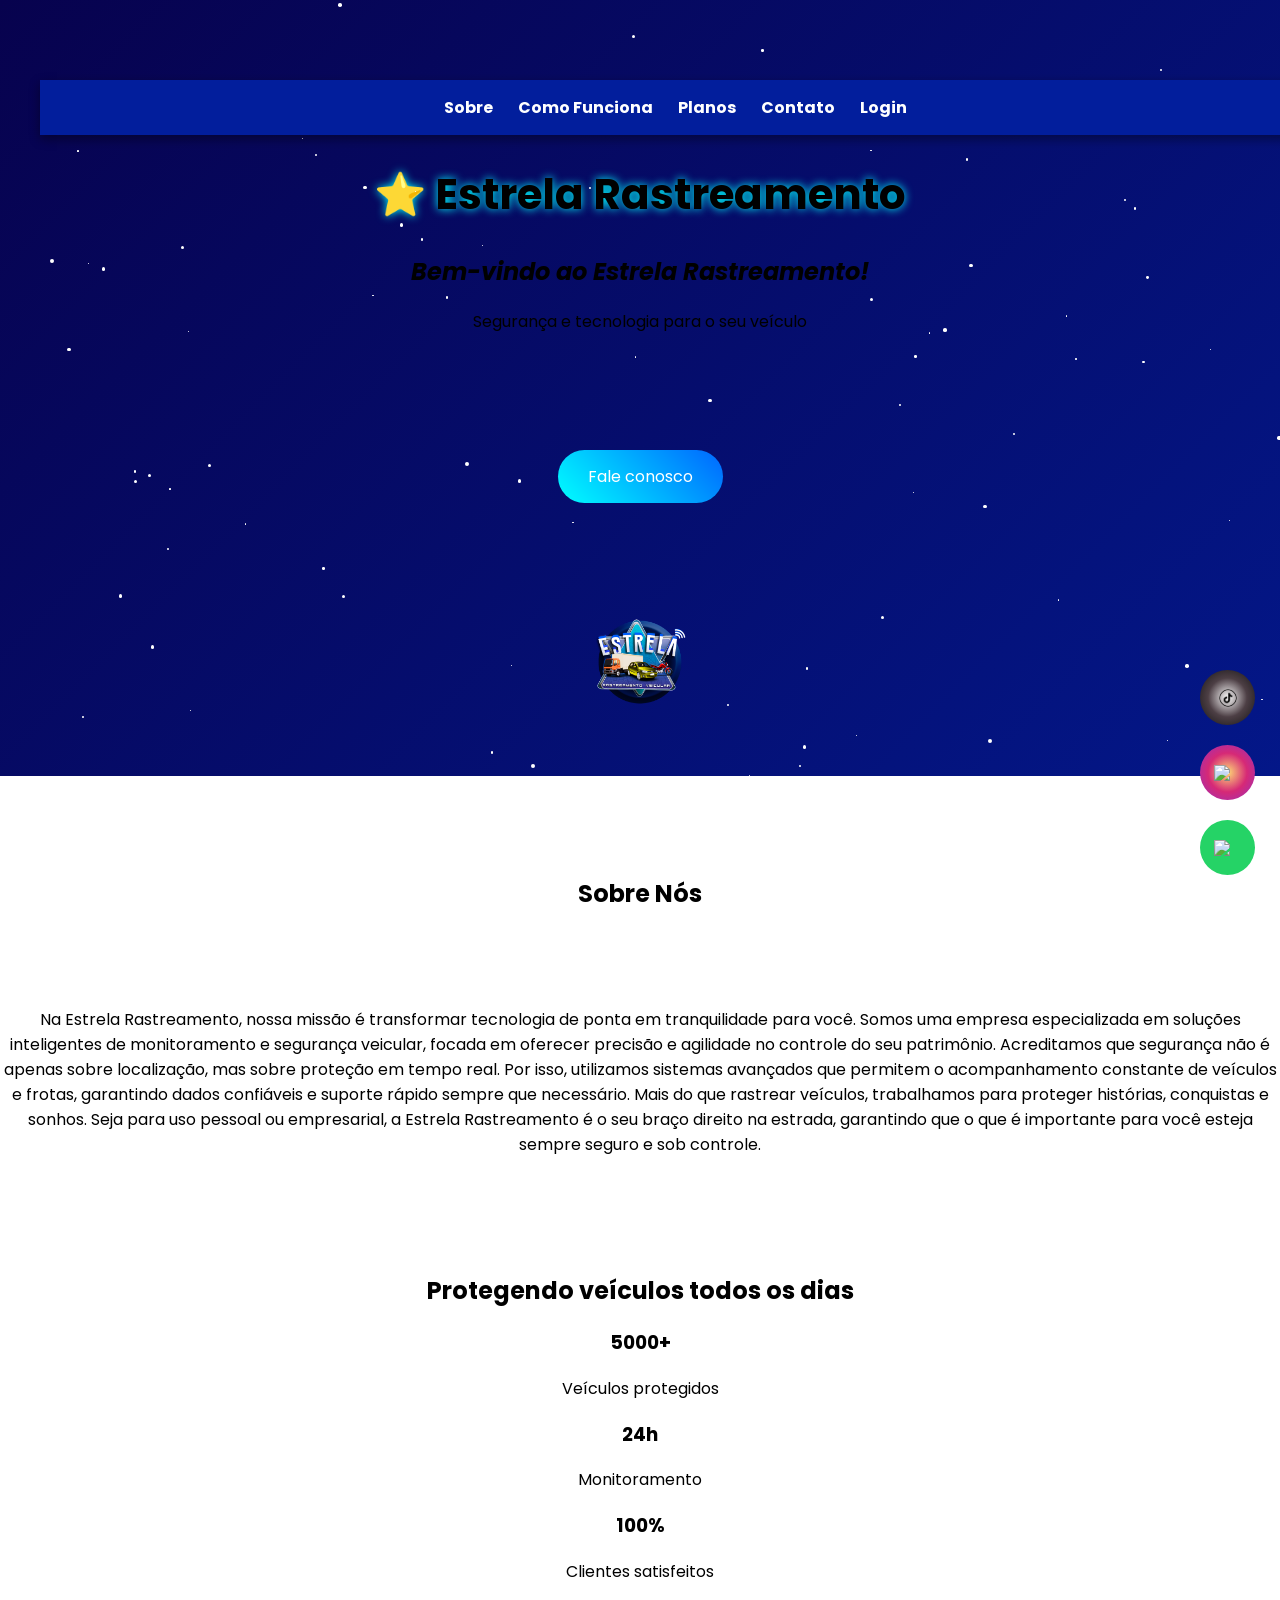
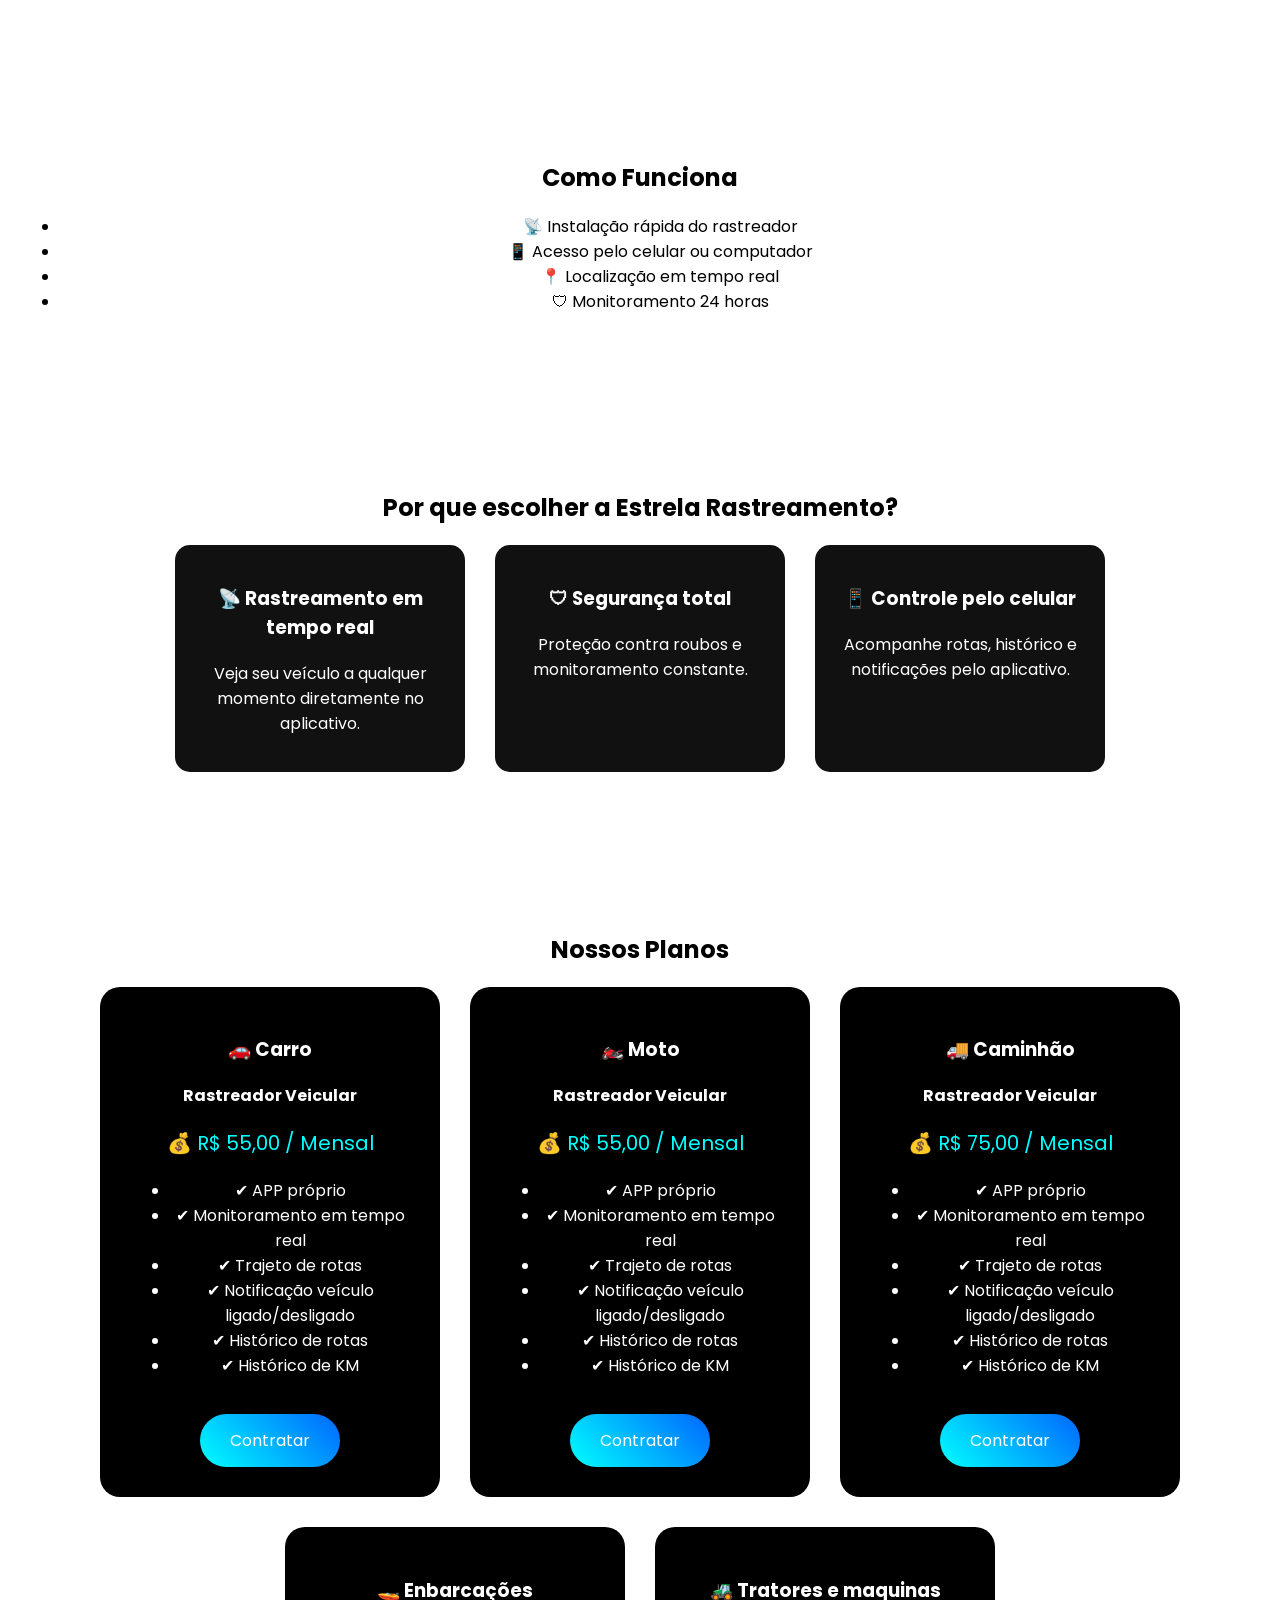
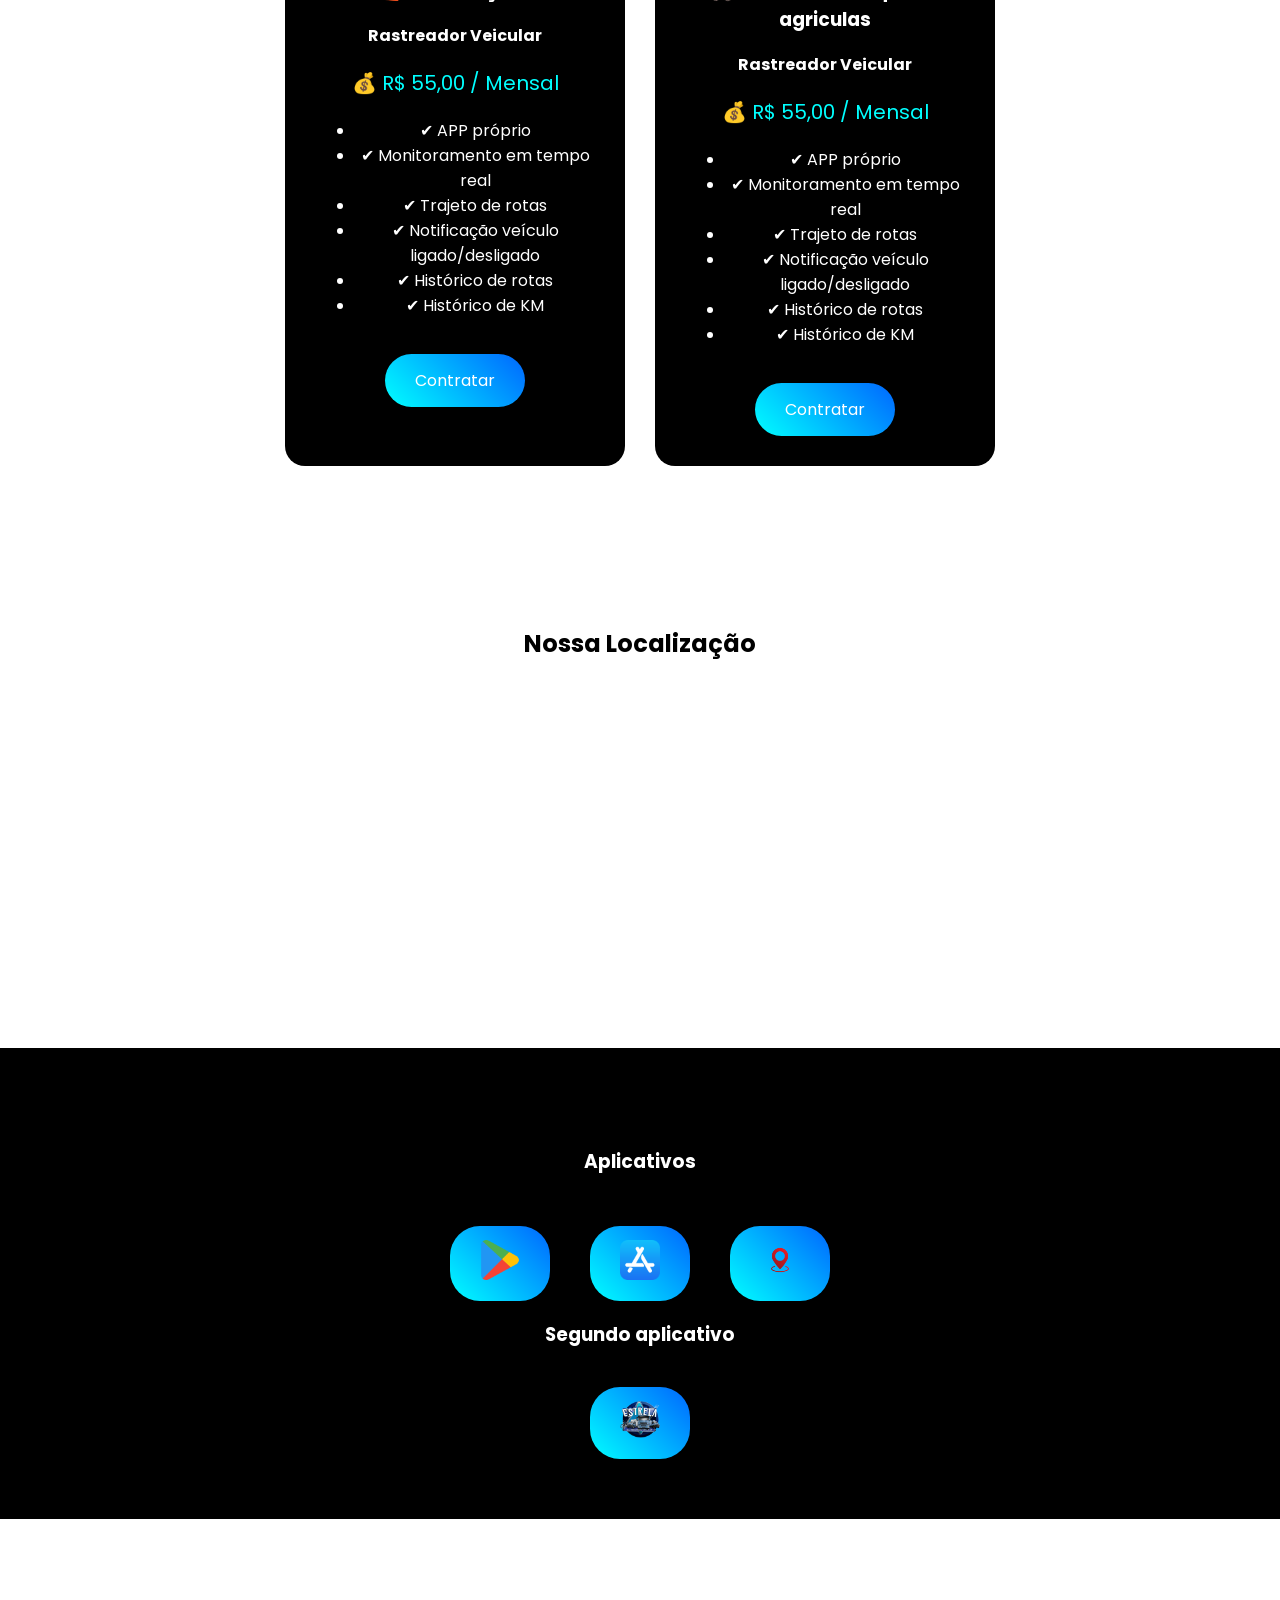
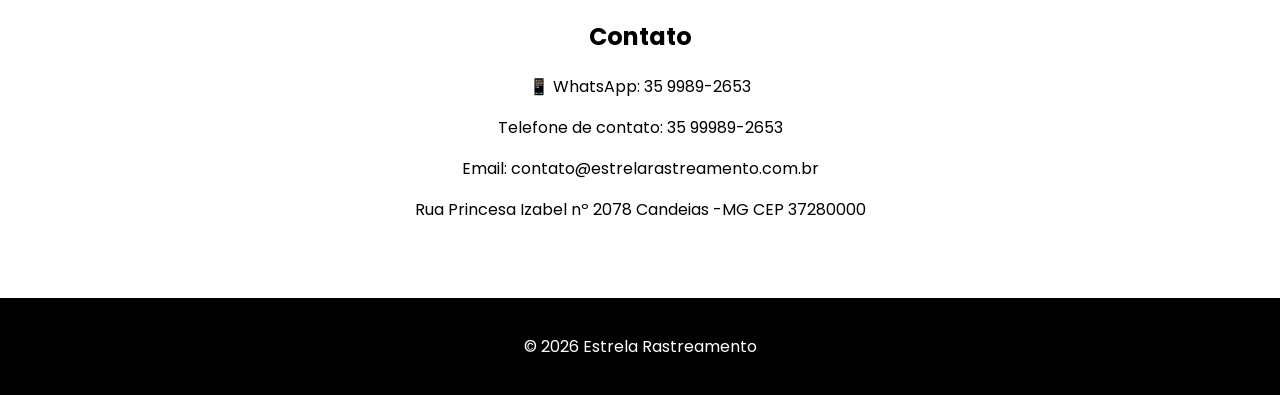
==== commit 358b5689: "Add files via upload" ====
--- a/index.html
+++ b/index.html
@@ -8,11 +8,11 @@
 
 <meta name="description" content="Rastreamento veicular com monitoramento em tempo real para carros e motos. Segurança e tecnologia para seu veículo.">
 
-<link rel="stylesheet" href="../css/style.css">
+<link rel="stylesheet" href="css/style.css">
 
 <link href="https://fonts.googleapis.com/css2?family=Poppins:wght@300;400;600&display=swap" rel="stylesheet">
 
-<script defer src="../js/Script.js"></script>
+<script defer src="js/Script.js"></script>
 
 </head>
 
@@ -28,7 +28,7 @@
 <a href="#funciona">Como Funciona</a>
 <a href="#planos">Planos</a>
 <a href="#contato">Contato</a>
-<a href="../pages/login.html" class="btn-login">Login</a>
+<a href="pages/login.html" class="btn-login">Login</a>
 </nav>
 
 <h1>⭐ Estrela Rastreamento</h1>
@@ -38,7 +38,7 @@
 <section>
     <a href="https://wa.me/553599892653" target="_blank" class="btn">Fale conosco</a>
 </section>
-<img src="../imagens/logo (1).png" class="logo-img">
+<img src="imagens/Estrela logo PNG.png" class="logo-img">
 
 
 
@@ -250,20 +250,20 @@
 
     <div class="apps-logos">
         <a href="https://play.google.com/store/apps/details?id=org1.estrelarastreamento.br&pcampaignid=web_share&pli=1" target="_blank" class="btn">
-            <img src="../imagens/google-play (1).png" alt="play" class="logoPlay">
+            <img src="imagens/google-play (1).png" alt="play" class="logoPlay">
         </a>
 
         <a href="https://apps.apple.com/br/app/estrela-rastreamento-veicular/id6468897783" target="_blank" class="btn">
-            <img src="../imagens/App_Store_(iOS).svg.png" alt="apple" class="logoPlay">
+            <img src="imagens/App_Store_(iOS).svg.png" alt="apple" class="logoPlay">
         </a>
         <a href="https://estrelaveicular.com.br/objects" target="_blank" class="btn">
-            <img src="../imagens/loc.png" alt="logoEstrela" class="logoPlay">
+            <img src="imagens/loc.png" alt="logoEstrela" class="logoPlay">
         </a>
     </div>
     <div class="apps_logos">
         <h3>Segundo aplicativo</h3>
         <a href="https://estrela.eifrastreamento.com.br/release.html" target="_blank" class="btn">
-            <img src="../imagens/logo (1).png" alt="logoEstrela" class="logoPlay">
+            <img src="imagens/logo (1).png" alt="logoEstrela" class="logoPlay">
         </a>
         </div>
 
@@ -298,7 +298,7 @@
 <img src="https://cdn-icons-png.flaticon.com/512/2111/2111463.png" class="social-icon">
 </a>
   <a href="https://www.tiktok.com/@estrela.rastreame?_r=1&_t=ZS-94hVkAuVtrM" class="tiktok-float">
-            <img src="../imagens/tiktok.png" class="social-icon">
+            <img src="imagens/tiktok.png" class="social-icon">
         </a>
 
 
--- a/css/style.css
+++ b/css/style.css
@@ -285,8 +285,8 @@
 }
 
 .logo-img{
-width:75px;
-margin-top:30px;
+width: 100px;
+margin-top: 50px;
 animation:floatCar 4s ease-in-out infinite;
 }
 
@@ -400,25 +400,4 @@
 
 .btn-gerar:hover { 
     background-color: #002244; 
-}
-/* Isso só será ativado em telas menores que 768px (Celulares) */
-@media (max-width: 768px) {
-    
-    /* Faz os cards de planos ficarem um embaixo do outro em vez de lado a lado */
-    .container, .planos-flex, .sobre-content { 
-        display: flex;
-        flex-direction: column;
-        align-items: center;
-        padding: 20px;
-    }
-
-    /* Ajusta a largura dos itens para ocupar quase toda a tela */
-    .card-plano, .sobre-texto {
-        width: 90% !important;
-        margin-bottom: 20px;
-    }
-
-    /* Diminui o tamanho das fontes grandes para não quebrar linha estranho */
-    h1 { font-size: 24px; }
-    h2 { font-size: 20px; }
 }
